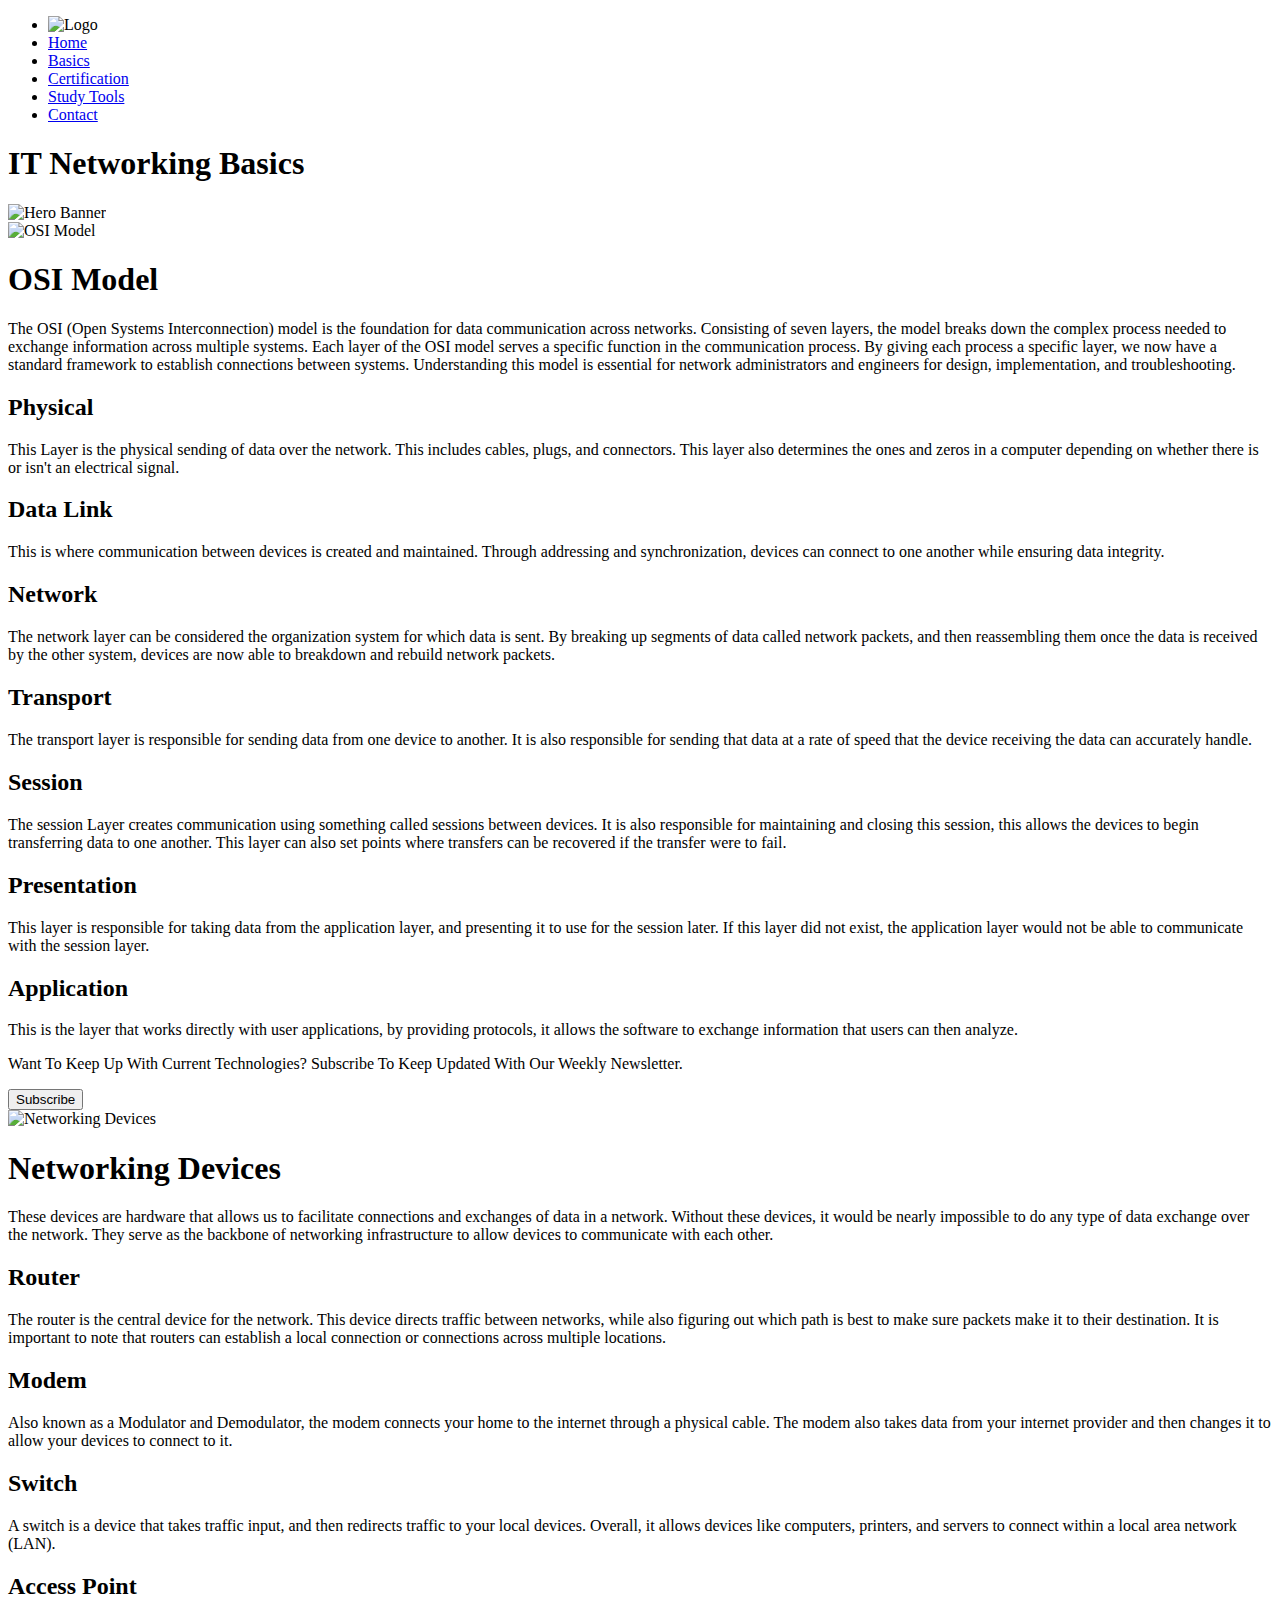
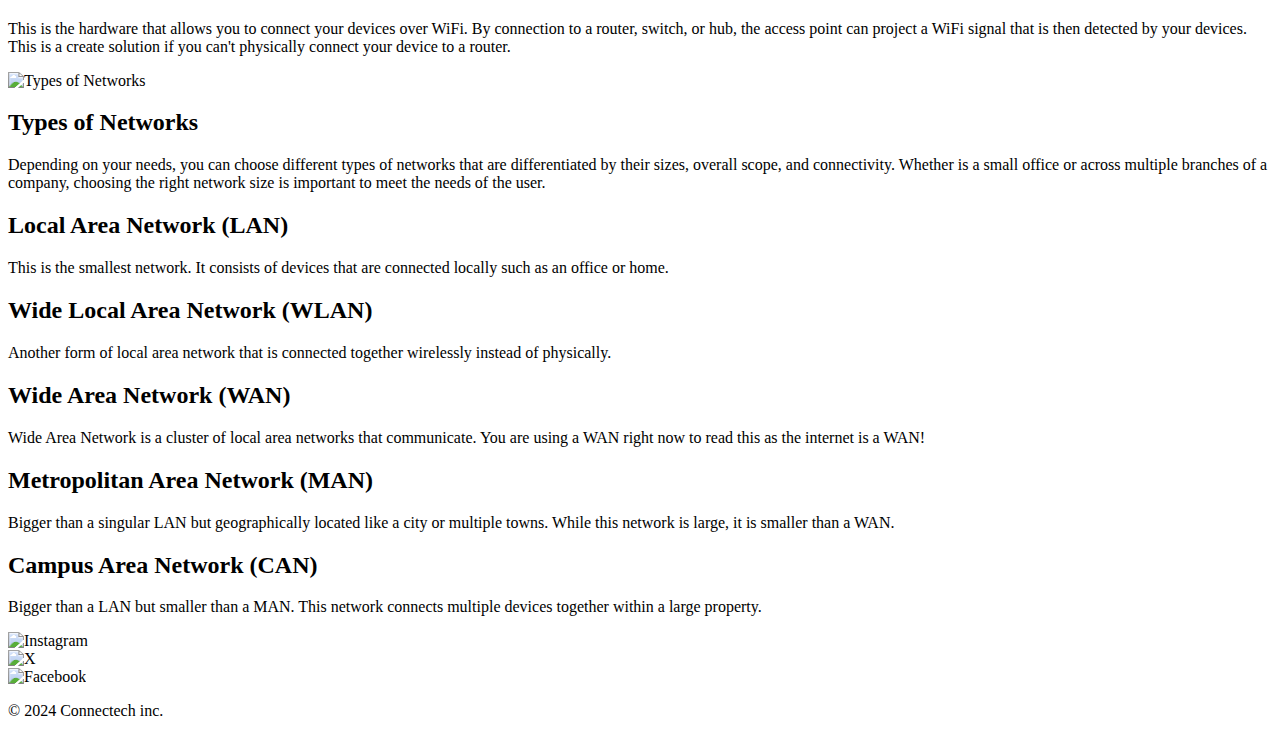
==== Basics.html @ 3c8c21d4 "Add files via upload" ====
<!DOCTYPE html>
<html lang="en">
<head>
    <meta charset="UTF-8">
    <meta name="viewport" content="width=device-width, initial-scale=1.0">
    <!-- More Meta Tags For SEO-->
    <title>IT Basic Curriculum</title>
    <style>
        img {
            width: 200px; 
            height: auto; 
        }
    </style>
</head>
<body>
<nav> 
    <ul>
        <li><img src="images/Logo.png" alt="Logo"></li>
        <li><a href="index.html">Home</a></li>
        <li><a href="Basics.html">Basics</a></li>
        <li><a href="Certification.html">Certification</a></li>
        <li><a href="Study.html">Study Tools</a></li>
        <li><a href="Contact.html">Contact</a></li>
    </ul>
</nav>
<h1>IT Networking Basics</h1>
<img src="images/Basics.jpg" alt="Hero Banner">

<main>
<section>
    <img src="images/OSIModel.jpg" alt="OSI Model">
    <h1>OSI Model</h1>
    <p>The OSI (Open Systems Interconnection) model is the foundation for data communication across networks. 
        Consisting of seven layers, the model breaks down the complex process needed to exchange information across multiple systems. 
        Each layer of the OSI model serves a specific function in the communication process. 
        By giving each process a specific layer, we now have a standard framework to establish connections between systems. 
        Understanding this model is essential for network administrators and engineers for design, implementation, and troubleshooting.</p>
    <section>
        <h2>Physical</h2>
        <p>This Layer is the physical sending of data over the network. 
            This includes cables, plugs, and connectors. 
            This layer also determines the ones and zeros in a computer depending on whether there is or isn't an electrical signal.</p>
        <h2>Data Link</h2>
        <p>This is where communication between devices is created and maintained. 
            Through addressing and synchronization, devices can connect to one another while ensuring data integrity.</p>
        <h2>Network</h2>
        <p>The network layer can be considered the organization system for which data is sent. 
            By breaking up segments of data called network packets, and then reassembling them once the data is received by the other system, 
            devices are now able to breakdown and rebuild network packets.</p>
        <h2>Transport</h2>
        <p>The transport layer is responsible for sending data from one device to another. 
            It is also responsible for sending that data at a rate of speed that the device receiving the data can accurately handle.</p>
        <h2>Session</h2>
        <p>The session Layer creates communication using something called sessions between devices. It is also responsible for maintaining and closing this session, this allows the devices to begin transferring data to one another. This layer can also set points where transfers can be recovered if the transfer were to fail.</p>
        <h2>Presentation</h2>
        <p>This layer is responsible for taking data from the application layer, and presenting it to use for the session later. If this layer did not exist, the application layer would not be able to communicate with the session layer.</p>
        <h2>Application</h2>
        <p>This is the layer that works directly with user applications, by providing protocols, it allows the software to exchange information that users can then analyze.</p>
    </section>
</section>

<section>
    <p>Want To Keep Up With Current Technologies? Subscribe To Keep Updated With Our Weekly Newsletter.</p>
    <a href="Contact.html" target="_blank">
        <button type="button">Subscribe</button>
    </a>
</section>

<section>
    <img src="images/TypeODevices.jpg" alt="Networking Devices">
    <h1>Networking Devices</h1>
    <p>These devices are hardware that allows us to facilitate connections and exchanges of data in a network. 
        Without these devices, it would be nearly impossible to do any type of data exchange over the network.
         They serve as the backbone of networking infrastructure to allow devices to communicate with each other.</p>
    <section>
        <h2>Router</h2>
        <p>The router is the central device for the network. 
            This device directs traffic between networks, 
            while also figuring out which path is best to make sure packets make it to their destination. 
            It is important to note that routers can establish a local connection or connections across multiple locations.</p>
        <h2>Modem</h2>
        <p>Also known as a Modulator and Demodulator, 
            the modem connects your home to the internet through a physical cable. 
            The modem also takes data from your internet provider and then changes it to allow your devices to connect to it.</p>
        <h2>Switch</h2>
        <p>A switch is a device that takes traffic input, 
            and then redirects traffic to your local devices. Overall, it allows devices like computers, 
            printers, and servers to connect within a local area network (LAN).</p>
        <h2>Access Point</h2>
        <p>This is the hardware that allows you to connect your devices over WiFi. 
            By connection to a router, switch, or hub, the access point can project a WiFi signal that is then detected by your devices. 
            This is a create solution if you can't physically connect your device to a router.</p>
    </section>
</section>

<section>
    <img src="images/TypeONetwork.jpg" alt="Types of Networks">
    <h2>Types of Networks</h2>
    <p>Depending on your needs, you can choose different types of networks that are differentiated by their sizes, overall scope, and connectivity.  Whether is a small office or across multiple branches of a company, choosing the right network size is important to meet the needs of the user.</p>
    <section>
        <h2>Local Area Network (LAN)</h2>
        <p>This is the smallest network. It consists of devices that are connected locally such as an office or home.</p>
        <h2>Wide Local Area Network (WLAN)</h2>
        <p>Another form of local area network that is connected together wirelessly instead of physically.</p>
        <h2>Wide Area Network (WAN)</h2>
        <p>Wide Area Network is a cluster of local area networks that communicate. You are using a WAN right now to read this as the internet is a WAN!</p>
        <h2>Metropolitan Area Network (MAN)</h2>
        <p>Bigger than a singular LAN but geographically located like a city or multiple towns. While this network is large, it is smaller than a WAN.</p>
        <h2>Campus Area Network (CAN)</h2>
        <p>Bigger than a LAN but smaller than a MAN. This network connects multiple devices together within a large property.</p>
    </section>
</section>
</main>

<footer>
    <div>
        <img src="images/InstaLogo.jpg" alt="Instagram">
    </div>
    <div>
        <img src="images/XLogo.jpg" alt="X">
    </div>
    <div>
        <img src="images/FacebookLogo.jpg" alt="Facebook">
    </div>
    <p><span>&copy;</span> 2024 Connectech inc.</p>
</footer>
</body>
</html>
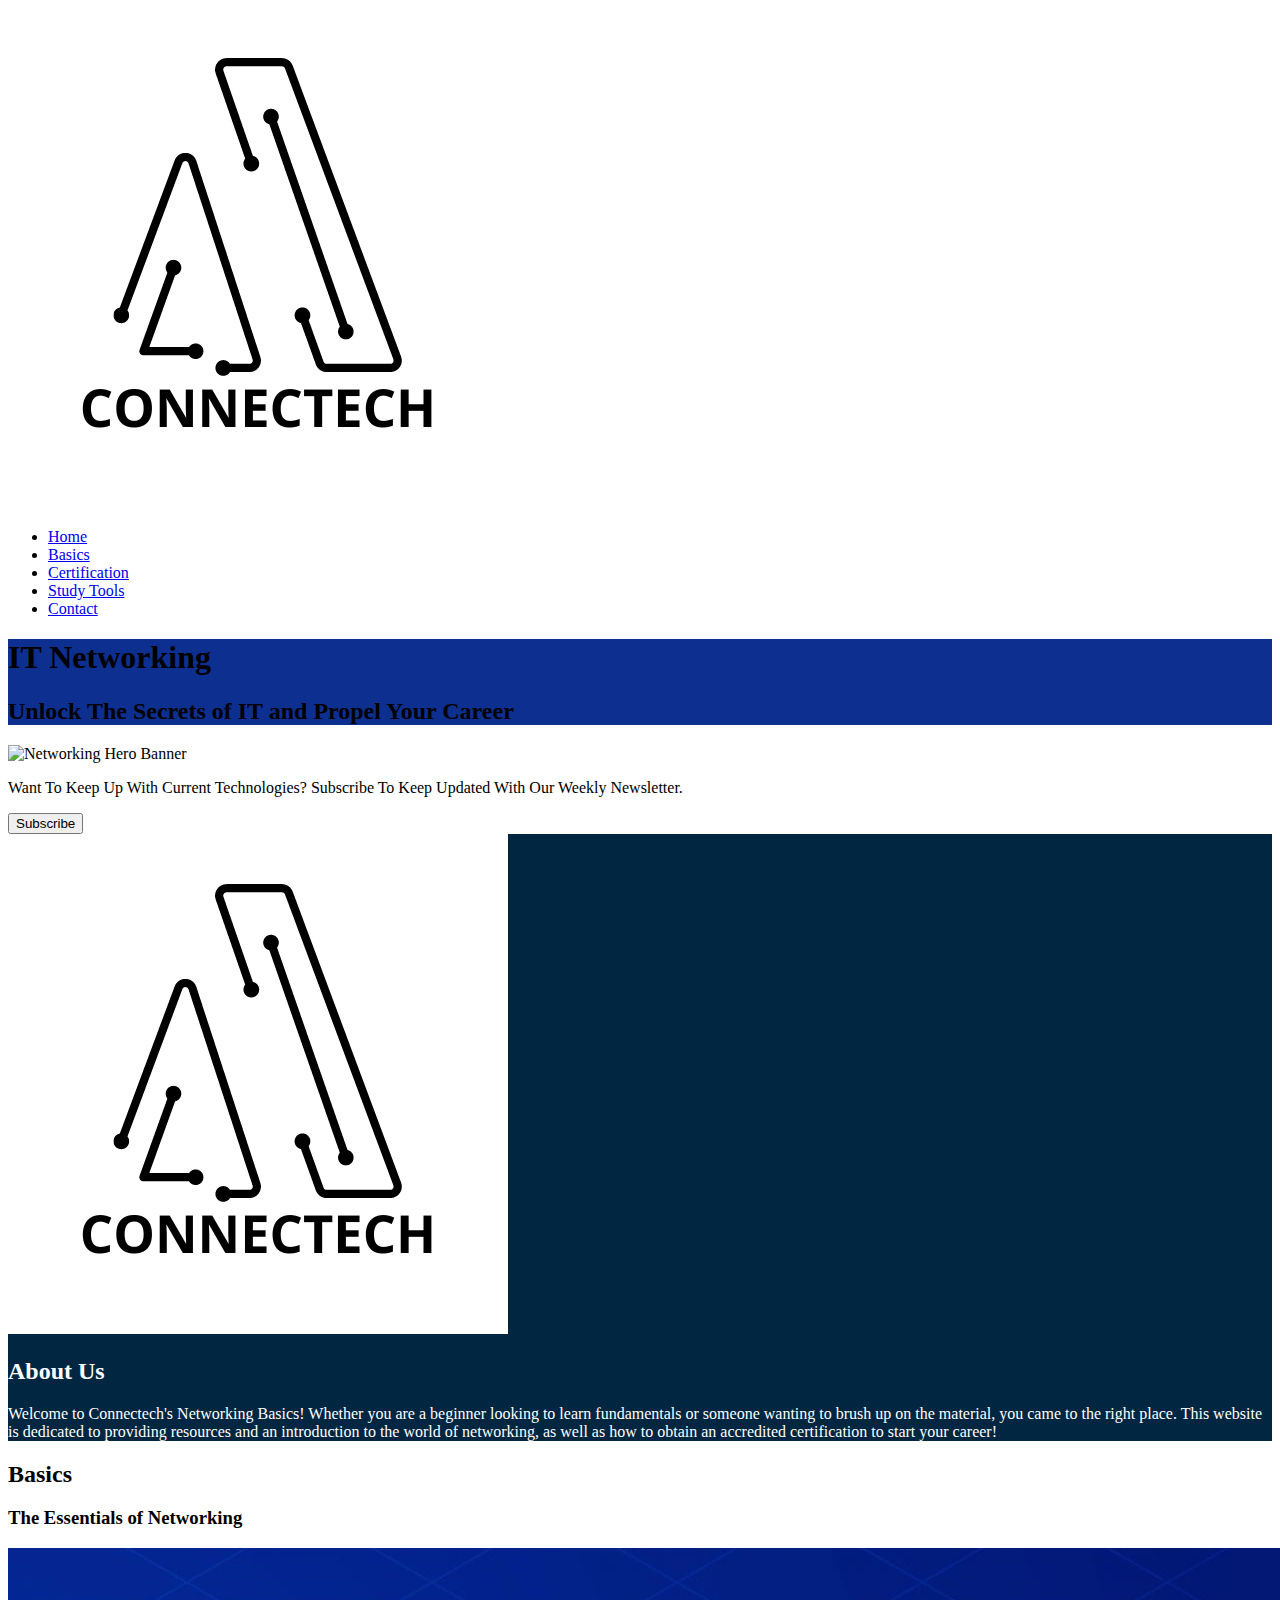
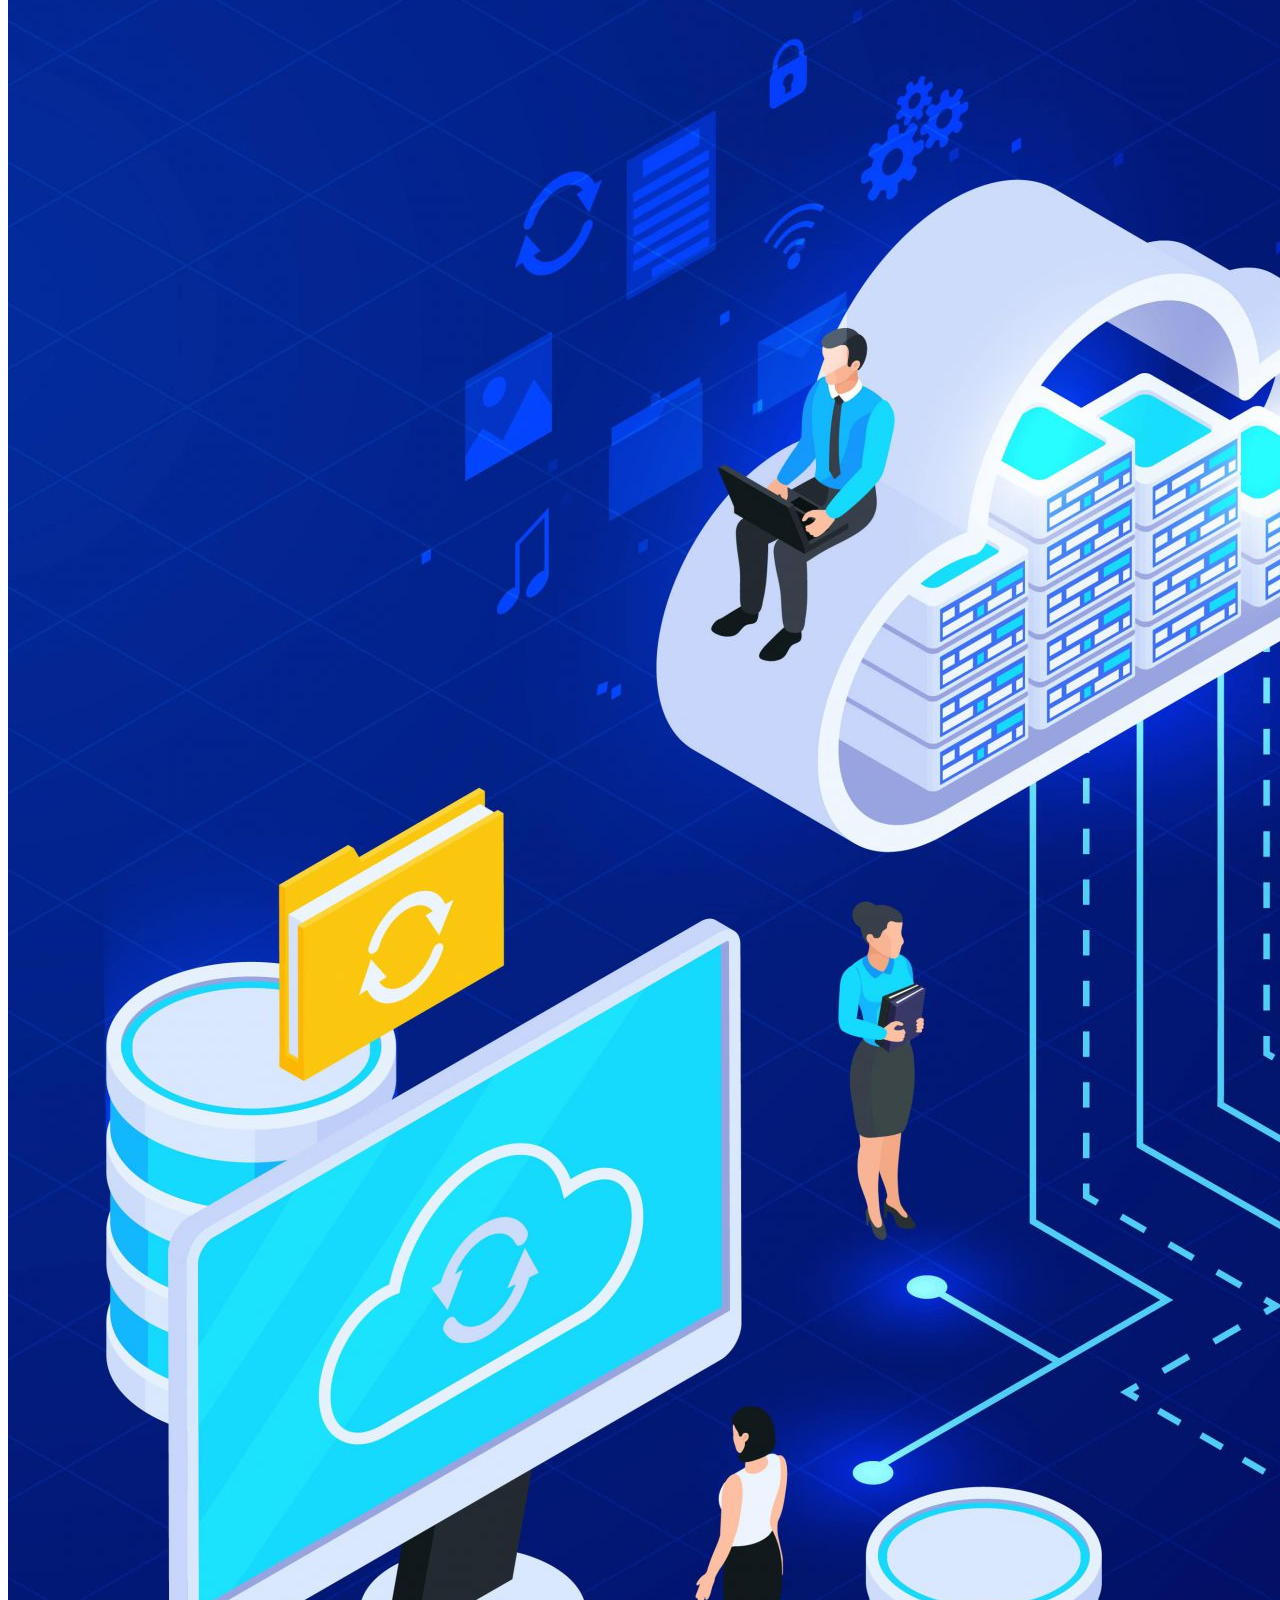
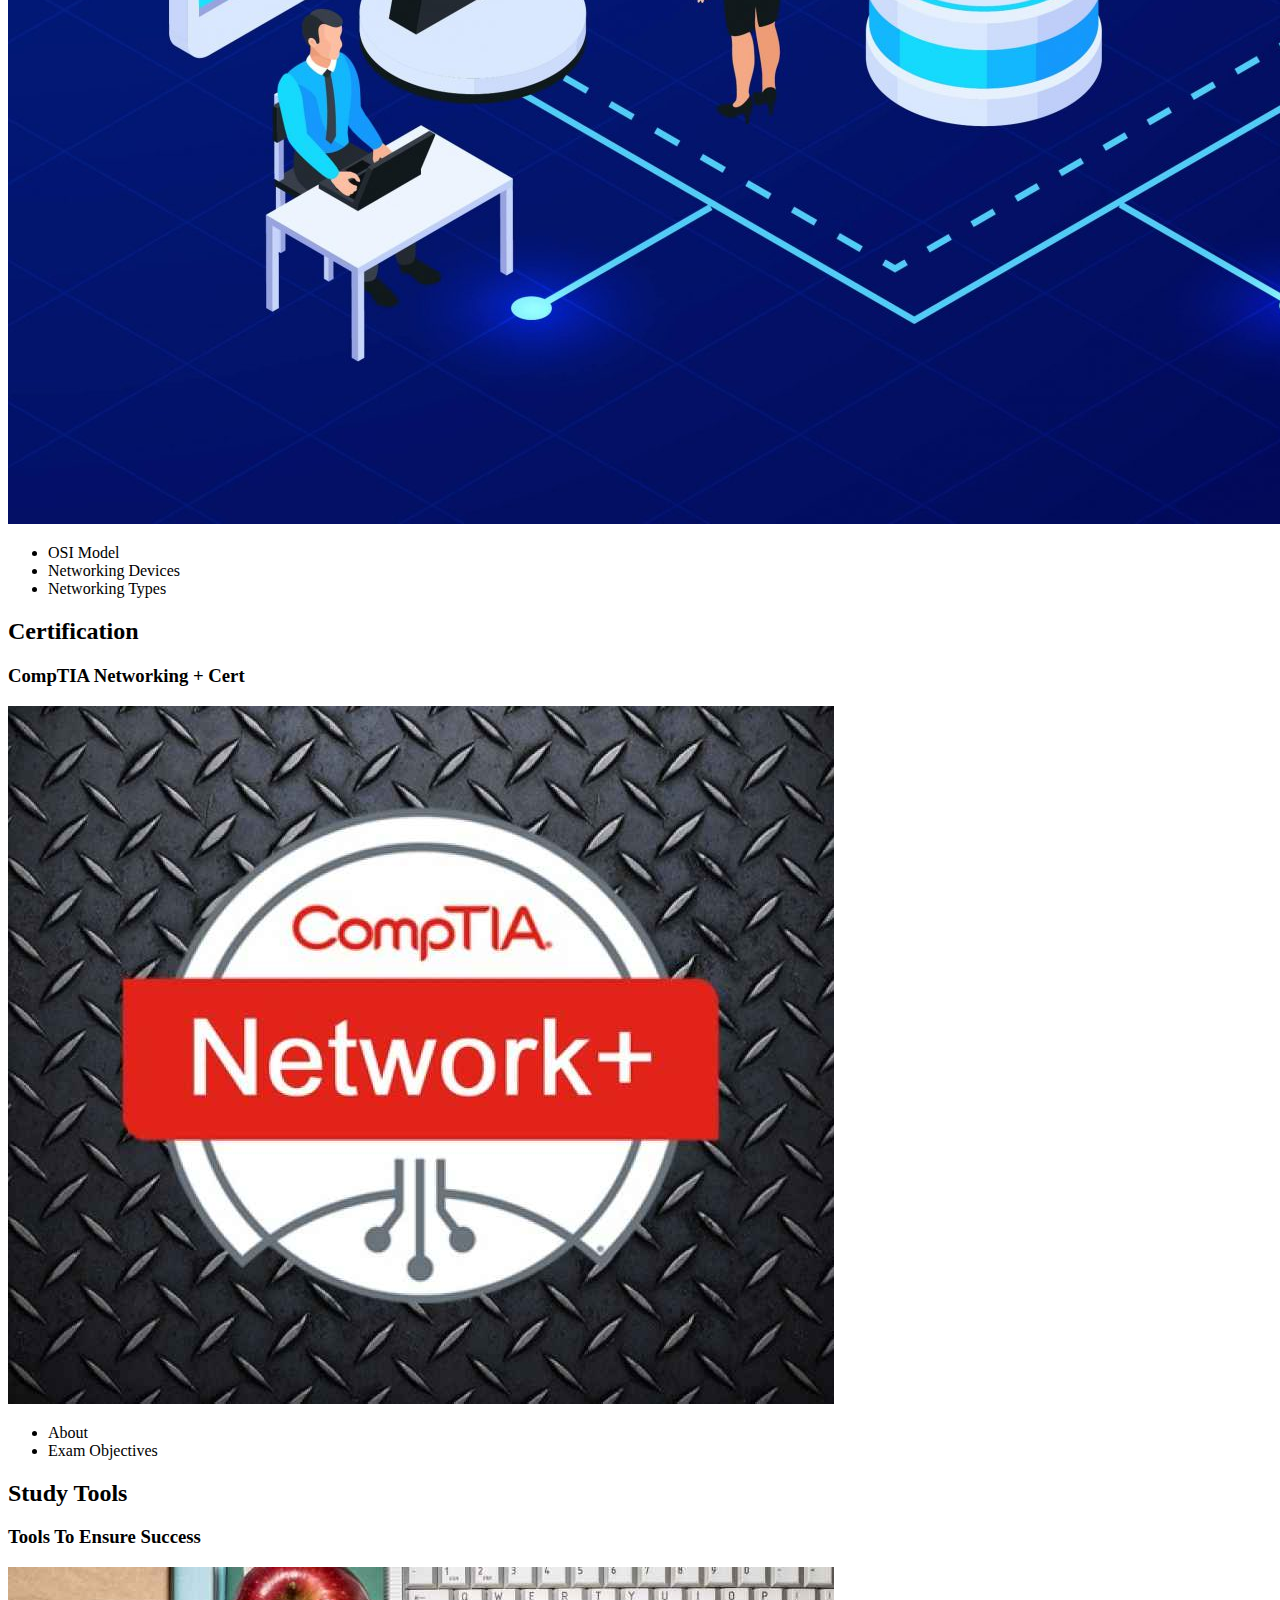
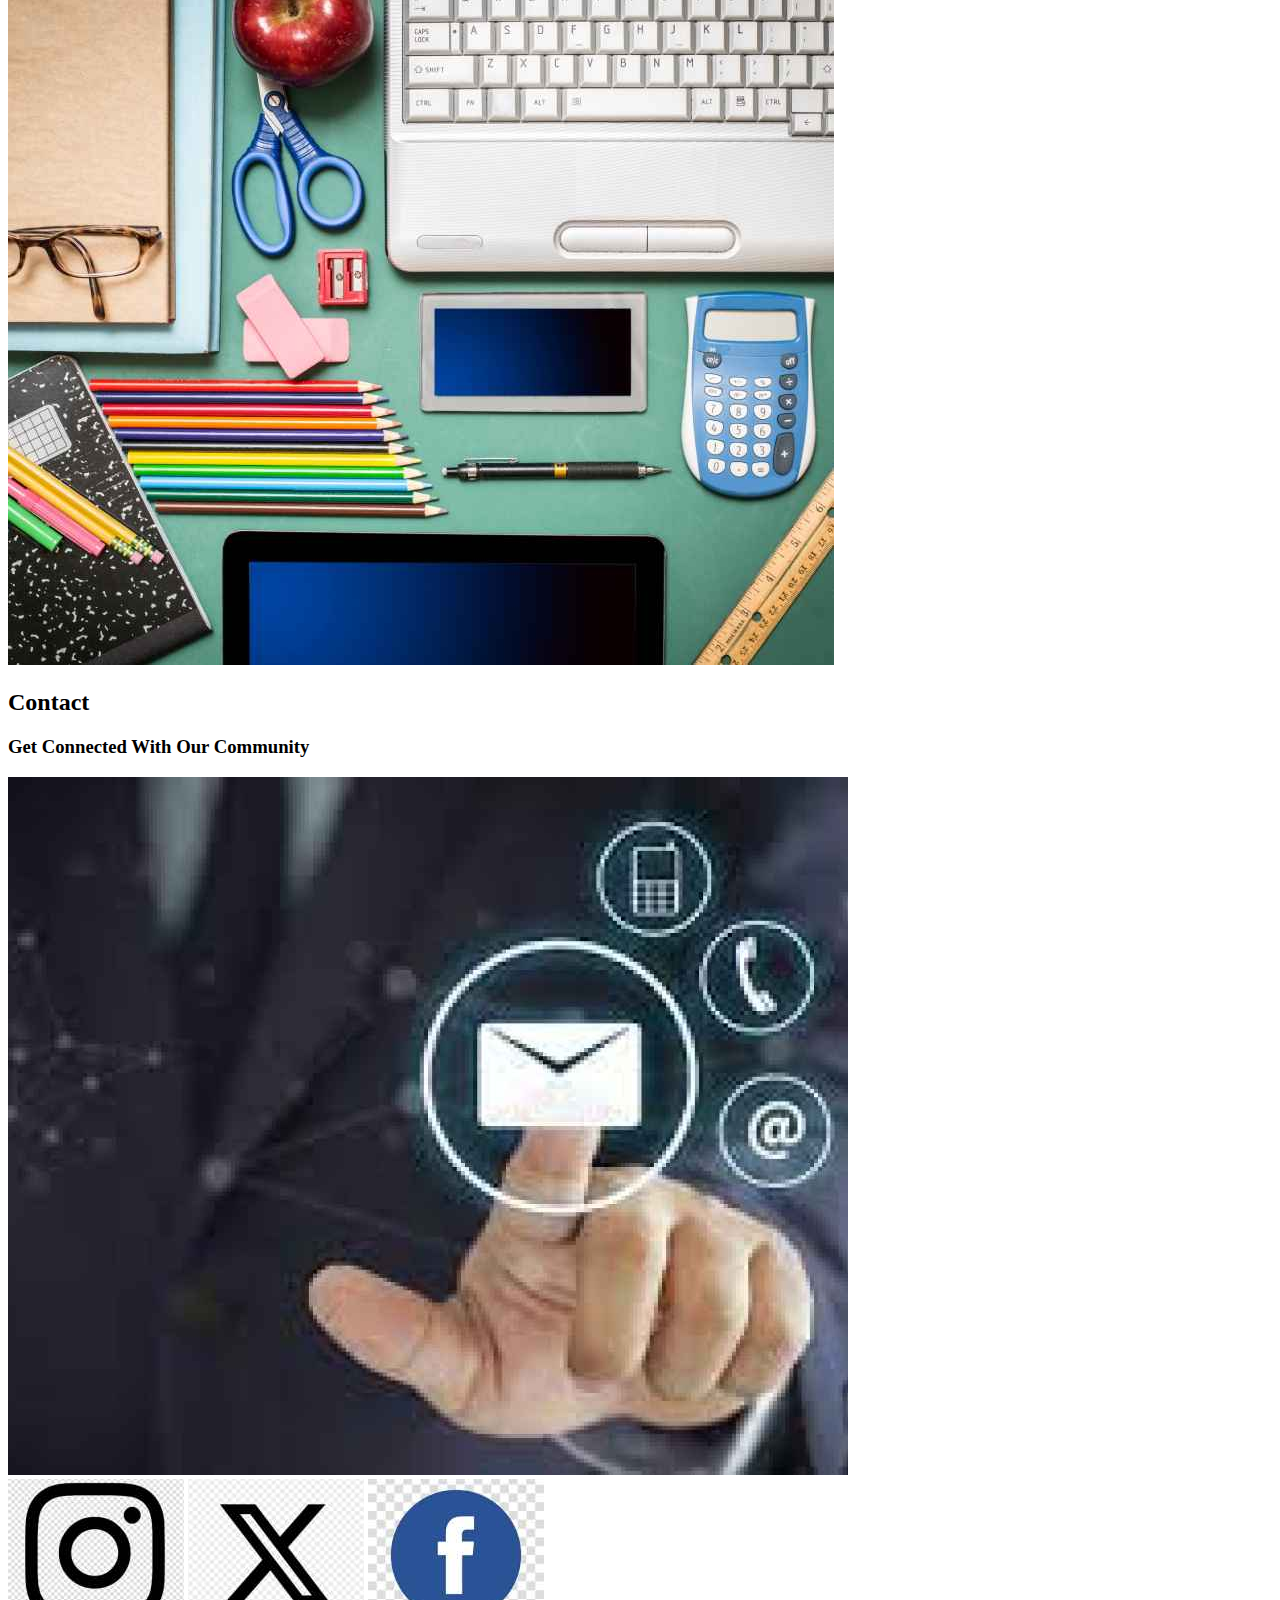
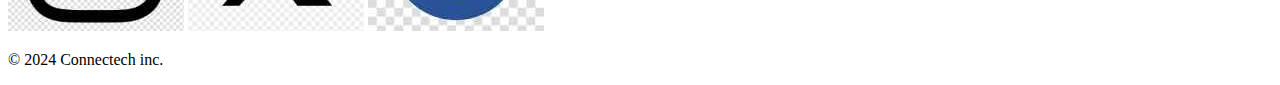
==== commit 432733dd: "Basics.html" ====
--- a/Basics.html
+++ b/Basics.html
@@ -3,126 +3,93 @@
 <head>
     <meta charset="UTF-8">
     <meta name="viewport" content="width=device-width, initial-scale=1.0">
-    <!-- More Meta Tags For SEO-->
-    <title>IT Basic Curriculum</title>
-    <style>
-        img {
-            width: 200px; 
-            height: auto; 
-        }
-    </style>
+    <title>IT Networking Basics</title>
+    <link rel="stylesheet" href="CSS/stylesheet.css">
 </head>
 <body>
-<nav> 
-    <ul>
-        <li><img src="images/Logo.png" alt="Logo"></li>
-        <li><a href="index.html">Home</a></li>
-        <li><a href="Basics.html">Basics</a></li>
-        <li><a href="Certification.html">Certification</a></li>
-        <li><a href="Study.html">Study Tools</a></li>
-        <li><a href="Contact.html">Contact</a></li>
-    </ul>
-</nav>
-<h1>IT Networking Basics</h1>
-<img src="images/Basics.jpg" alt="Hero Banner">
-
-<main>
-<section>
-    <img src="images/OSIModel.jpg" alt="OSI Model">
-    <h1>OSI Model</h1>
-    <p>The OSI (Open Systems Interconnection) model is the foundation for data communication across networks. 
-        Consisting of seven layers, the model breaks down the complex process needed to exchange information across multiple systems. 
-        Each layer of the OSI model serves a specific function in the communication process. 
-        By giving each process a specific layer, we now have a standard framework to establish connections between systems. 
-        Understanding this model is essential for network administrators and engineers for design, implementation, and troubleshooting.</p>
-    <section>
-        <h2>Physical</h2>
-        <p>This Layer is the physical sending of data over the network. 
-            This includes cables, plugs, and connectors. 
-            This layer also determines the ones and zeros in a computer depending on whether there is or isn't an electrical signal.</p>
-        <h2>Data Link</h2>
-        <p>This is where communication between devices is created and maintained. 
-            Through addressing and synchronization, devices can connect to one another while ensuring data integrity.</p>
-        <h2>Network</h2>
-        <p>The network layer can be considered the organization system for which data is sent. 
-            By breaking up segments of data called network packets, and then reassembling them once the data is received by the other system, 
-            devices are now able to breakdown and rebuild network packets.</p>
-        <h2>Transport</h2>
-        <p>The transport layer is responsible for sending data from one device to another. 
-            It is also responsible for sending that data at a rate of speed that the device receiving the data can accurately handle.</p>
-        <h2>Session</h2>
-        <p>The session Layer creates communication using something called sessions between devices. It is also responsible for maintaining and closing this session, this allows the devices to begin transferring data to one another. This layer can also set points where transfers can be recovered if the transfer were to fail.</p>
-        <h2>Presentation</h2>
-        <p>This layer is responsible for taking data from the application layer, and presenting it to use for the session later. If this layer did not exist, the application layer would not be able to communicate with the session layer.</p>
-        <h2>Application</h2>
-        <p>This is the layer that works directly with user applications, by providing protocols, it allows the software to exchange information that users can then analyze.</p>
+    <header>
+        <nav> 
+            <a href="index.html">
+                <img src="images/Logo.png" alt="Connectech Logo">
+            </a>
+            <ul>
+                <li><a href="index.html">Home</a></li>
+                <li><a href="Basics.html">Basics</a></li>
+                <li><a href="Certification.html">Certification</a></li>
+                <li><a href="Study.html">Study Tools</a></li>
+                <li><a href="Contact.html">Contact</a></li>
+            </ul>
+        </nav>
+    </header>
+        
+    <div class="HeroText" style="background-color: #0D2F90;">
+        <h1>IT Networking</h1>
+        <h2>Unlock The Secrets of IT and Propel Your Career</h2>
+    </div>
+    <img src="images/HeroBanner1.jpg" alt="Networking Hero Banner" class="Banner">
+    <section class="Call2Action">
+        <p>Want To Keep Up With Current Technologies? Subscribe To Keep Updated With Our Weekly Newsletter.</p>
+        <a href="Contact.html" target="_blank">
+            <button type="Button">Subscribe</button>
+        </a>
     </section>
-</section>
-
-<section>
-    <p>Want To Keep Up With Current Technologies? Subscribe To Keep Updated With Our Weekly Newsletter.</p>
-    <a href="Contact.html" target="_blank">
-        <button type="button">Subscribe</button>
-    </a>
-</section>
-
-<section>
-    <img src="images/TypeODevices.jpg" alt="Networking Devices">
-    <h1>Networking Devices</h1>
-    <p>These devices are hardware that allows us to facilitate connections and exchanges of data in a network. 
-        Without these devices, it would be nearly impossible to do any type of data exchange over the network.
-         They serve as the backbone of networking infrastructure to allow devices to communicate with each other.</p>
-    <section>
-        <h2>Router</h2>
-        <p>The router is the central device for the network. 
-            This device directs traffic between networks, 
-            while also figuring out which path is best to make sure packets make it to their destination. 
-            It is important to note that routers can establish a local connection or connections across multiple locations.</p>
-        <h2>Modem</h2>
-        <p>Also known as a Modulator and Demodulator, 
-            the modem connects your home to the internet through a physical cable. 
-            The modem also takes data from your internet provider and then changes it to allow your devices to connect to it.</p>
-        <h2>Switch</h2>
-        <p>A switch is a device that takes traffic input, 
-            and then redirects traffic to your local devices. Overall, it allows devices like computers, 
-            printers, and servers to connect within a local area network (LAN).</p>
-        <h2>Access Point</h2>
-        <p>This is the hardware that allows you to connect your devices over WiFi. 
-            By connection to a router, switch, or hub, the access point can project a WiFi signal that is then detected by your devices. 
-            This is a create solution if you can't physically connect your device to a router.</p>
-    </section>
-</section>
-
-<section>
-    <img src="images/TypeONetwork.jpg" alt="Types of Networks">
-    <h2>Types of Networks</h2>
-    <p>Depending on your needs, you can choose different types of networks that are differentiated by their sizes, overall scope, and connectivity.  Whether is a small office or across multiple branches of a company, choosing the right network size is important to meet the needs of the user.</p>
-    <section>
-        <h2>Local Area Network (LAN)</h2>
-        <p>This is the smallest network. It consists of devices that are connected locally such as an office or home.</p>
-        <h2>Wide Local Area Network (WLAN)</h2>
-        <p>Another form of local area network that is connected together wirelessly instead of physically.</p>
-        <h2>Wide Area Network (WAN)</h2>
-        <p>Wide Area Network is a cluster of local area networks that communicate. You are using a WAN right now to read this as the internet is a WAN!</p>
-        <h2>Metropolitan Area Network (MAN)</h2>
-        <p>Bigger than a singular LAN but geographically located like a city or multiple towns. While this network is large, it is smaller than a WAN.</p>
-        <h2>Campus Area Network (CAN)</h2>
-        <p>Bigger than a LAN but smaller than a MAN. This network connects multiple devices together within a large property.</p>
-    </section>
-</section>
-</main>
-
-<footer>
-    <div>
-        <img src="images/InstaLogo.jpg" alt="Instagram">
-    </div>
-    <div>
-        <img src="images/XLogo.jpg" alt="X">
-    </div>
-    <div>
-        <img src="images/FacebookLogo.jpg" alt="Facebook">
-    </div>
-    <p><span>&copy;</span> 2024 Connectech inc.</p>
-</footer>
+    <main>
+        <section class="DK" style="background-color: #012641; color: white;">
+            <div class="DKTITLE">
+                <img src="images/Logo.png" alt="Connectech Logo">
+            <div>
+                <h2>About Us</h2>
+                <p>Welcome to Connectech's Networking Basics! Whether you are a beginner looking to learn fundamentals or someone wanting to brush up on the material, you came to the right place. This website is dedicated to providing resources and an introduction to the world of networking, as well as how to obtain an accredited certification to start your career!</p>
+            </div>
+        </div>
+        </section>
+        <div class="gallery">
+            <section>
+                <h2>Basics</h2>
+                <div>
+                    <h3>The Essentials of Networking</h3>
+                    <img src="images/Basics.jpg" alt="Networking Basics Image">
+                    <ul>
+                        <li>OSI Model</li>
+                        <li>Networking Devices</li>
+                        <li>Networking Types</li>
+                    </ul>
+                </div>
+            </section>
+            <section>
+                <h2>Certification</h2>
+                <div>
+                    <h3>CompTIA Networking + Cert</h3>
+                    <img src="images/NET+BLK.jpg" alt="CompTIA Networking+ Certification">
+                    <ul>
+                        <li>About</li>
+                        <li>Exam Objectives</li>  
+                    </ul>
+                </div>
+            </section>
+            <section>
+                <h2>Study Tools</h2>
+                <div>
+                    <h3>Tools To Ensure Success</h3>
+                    <img src="images/StudyTools1.jpg" alt="Study Tools Image">
+                </div>
+            </section>
+            <section>
+                <h2>Contact</h2>
+                <div>
+                    <h3>Get Connected With Our Community</h3>
+                    <img src="images/Contact1.jpg" alt="Contact Image">  
+                </div>
+            </section>
+        </div>
+    </main>
+    <footer>
+        <div class="footerLogo">
+            <img src="images/InstaLogo.jpg" alt="Instagram Logo">
+            <img src="images/XLogo.jpg" alt="X Logo">
+            <img src="images/FacebookLogo.jpg" alt="Facebook Logo">
+        </div>
+        <p class="footerTxt"><span>&copy;</span> 2024 Connectech inc.</p>
+    </footer>
 </body>
 </html>
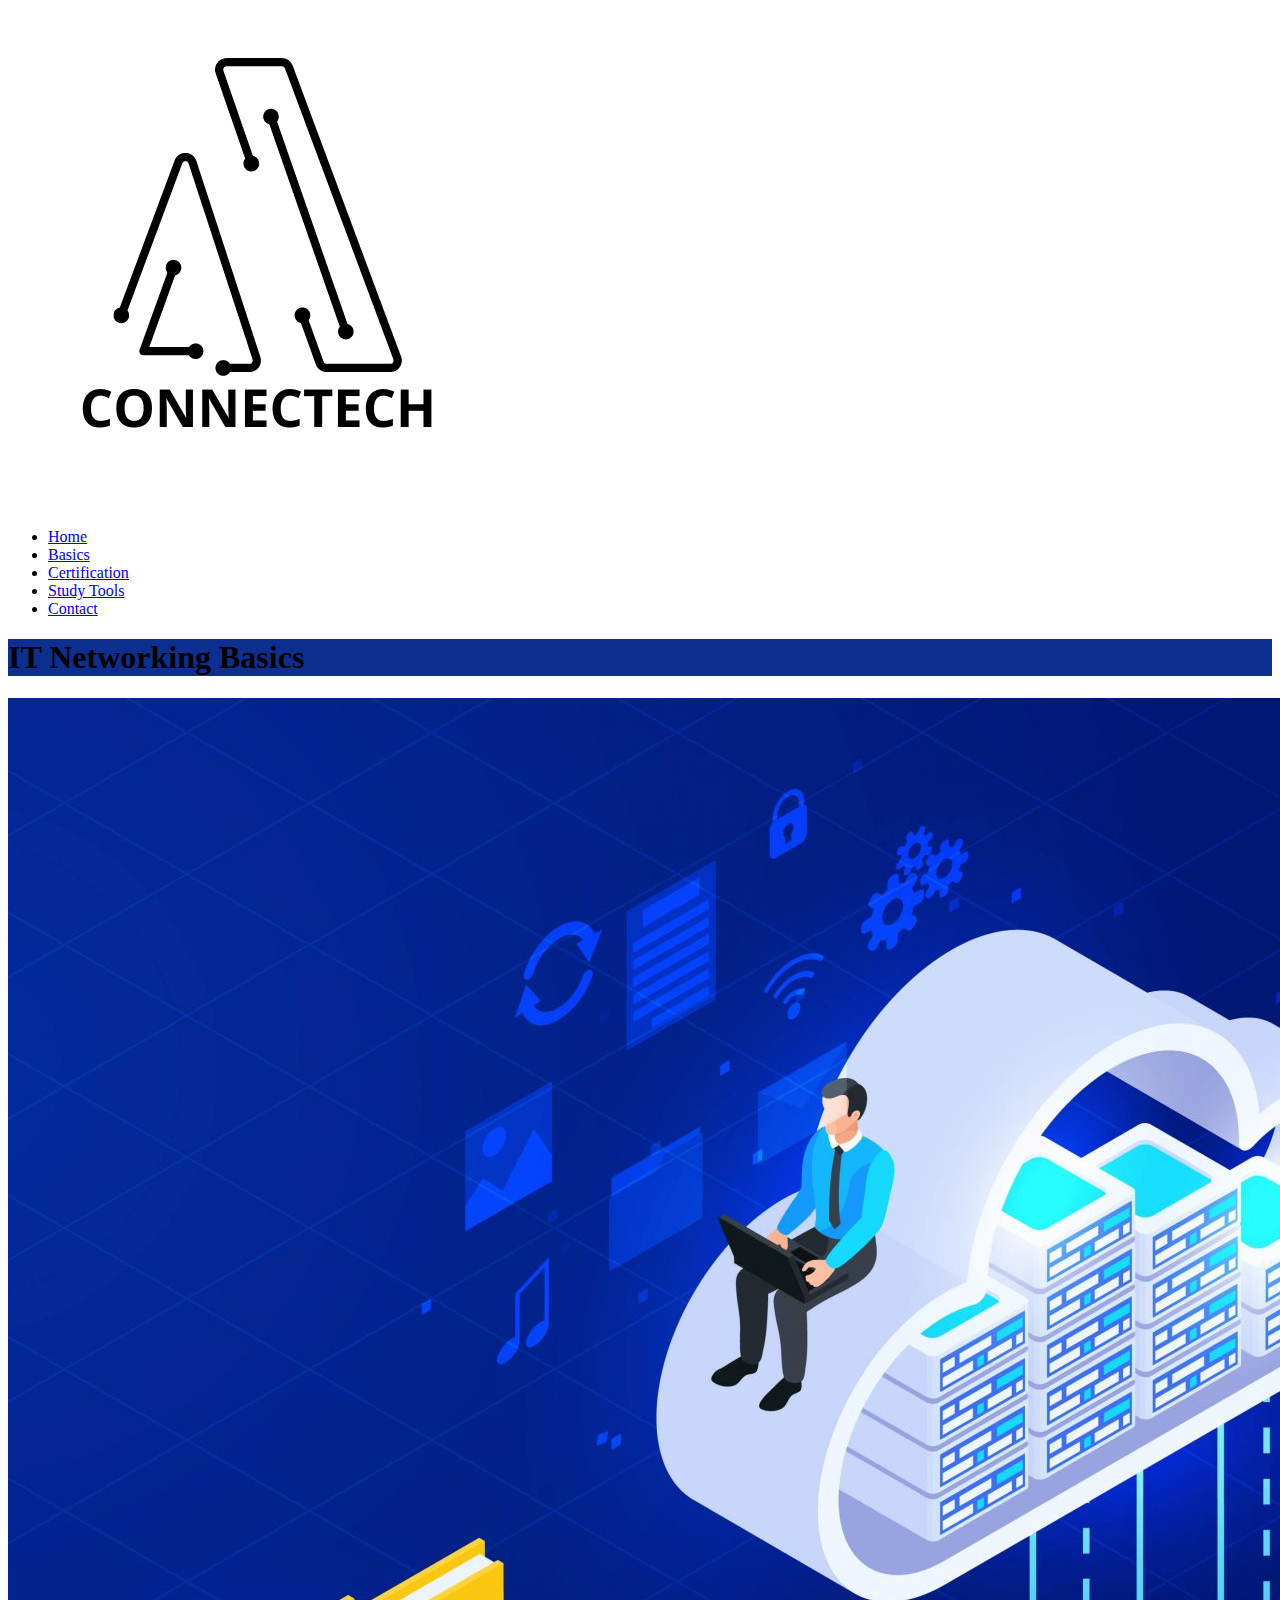
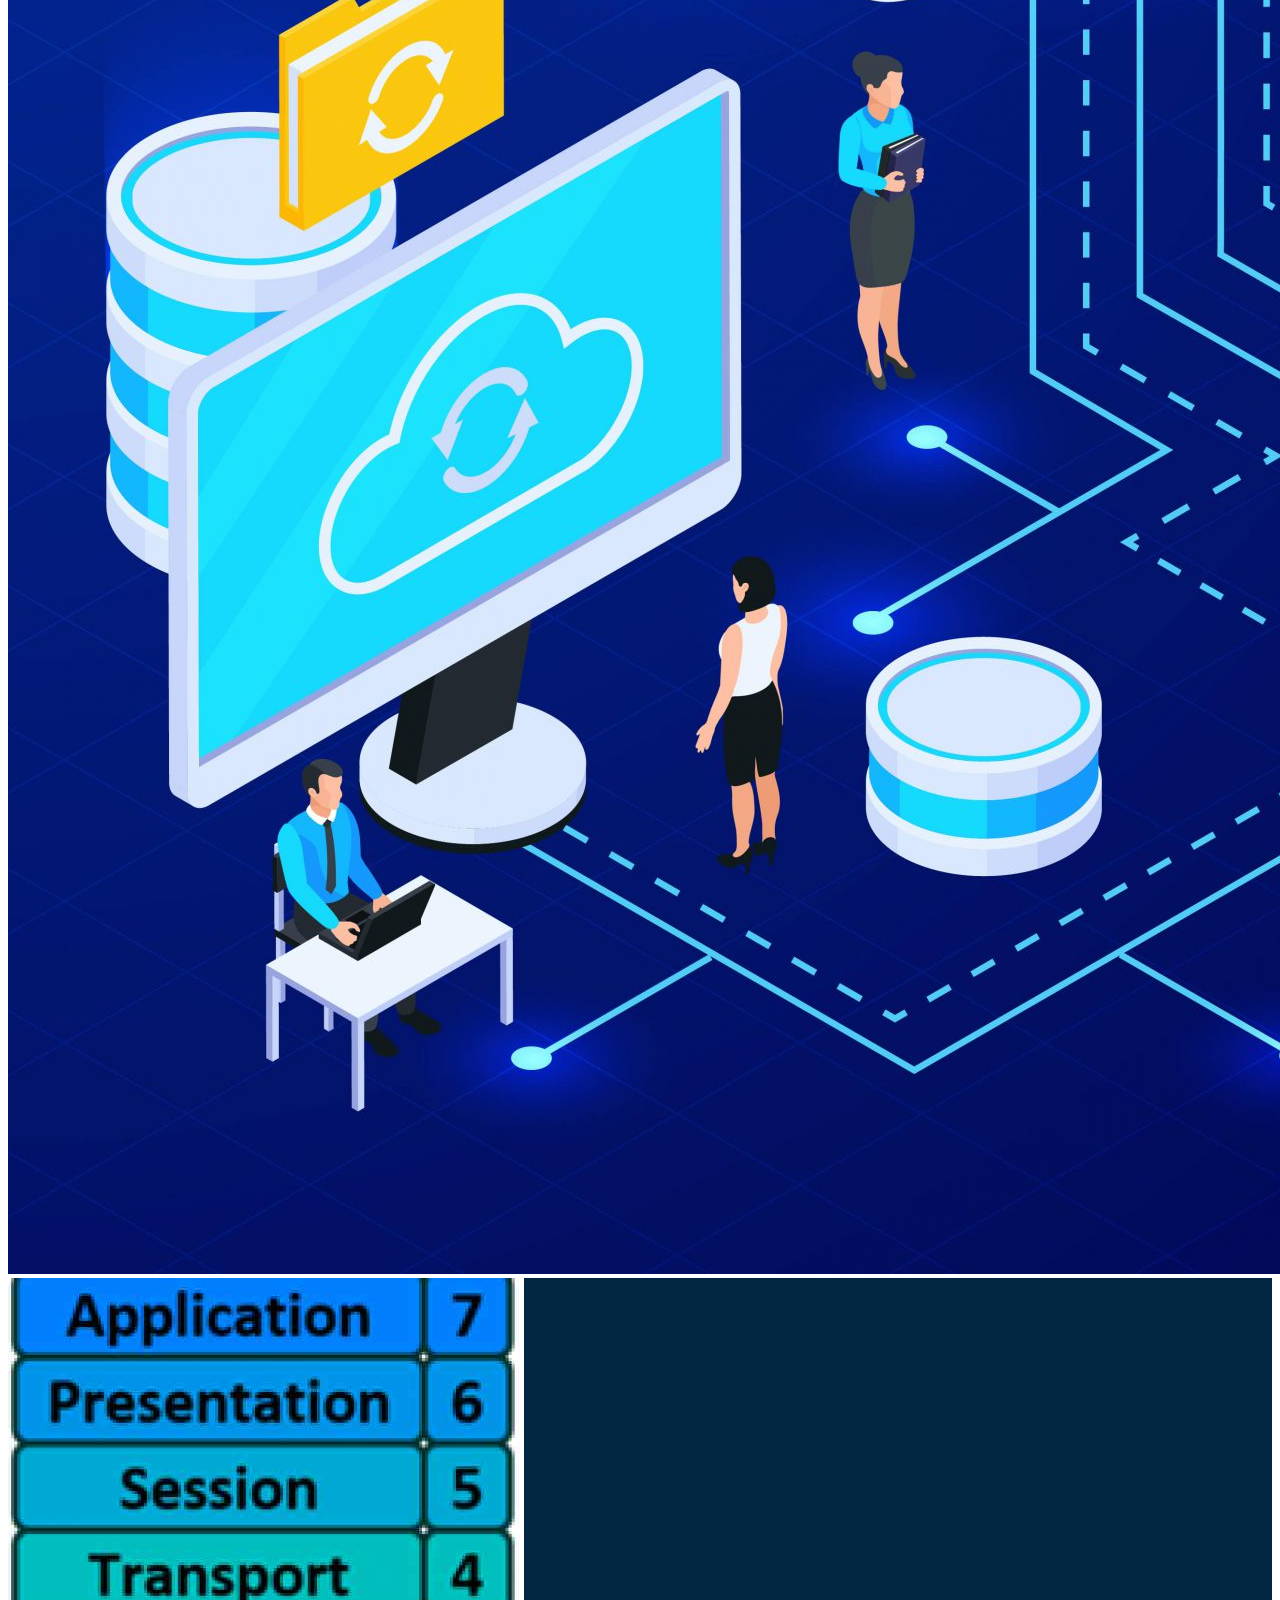
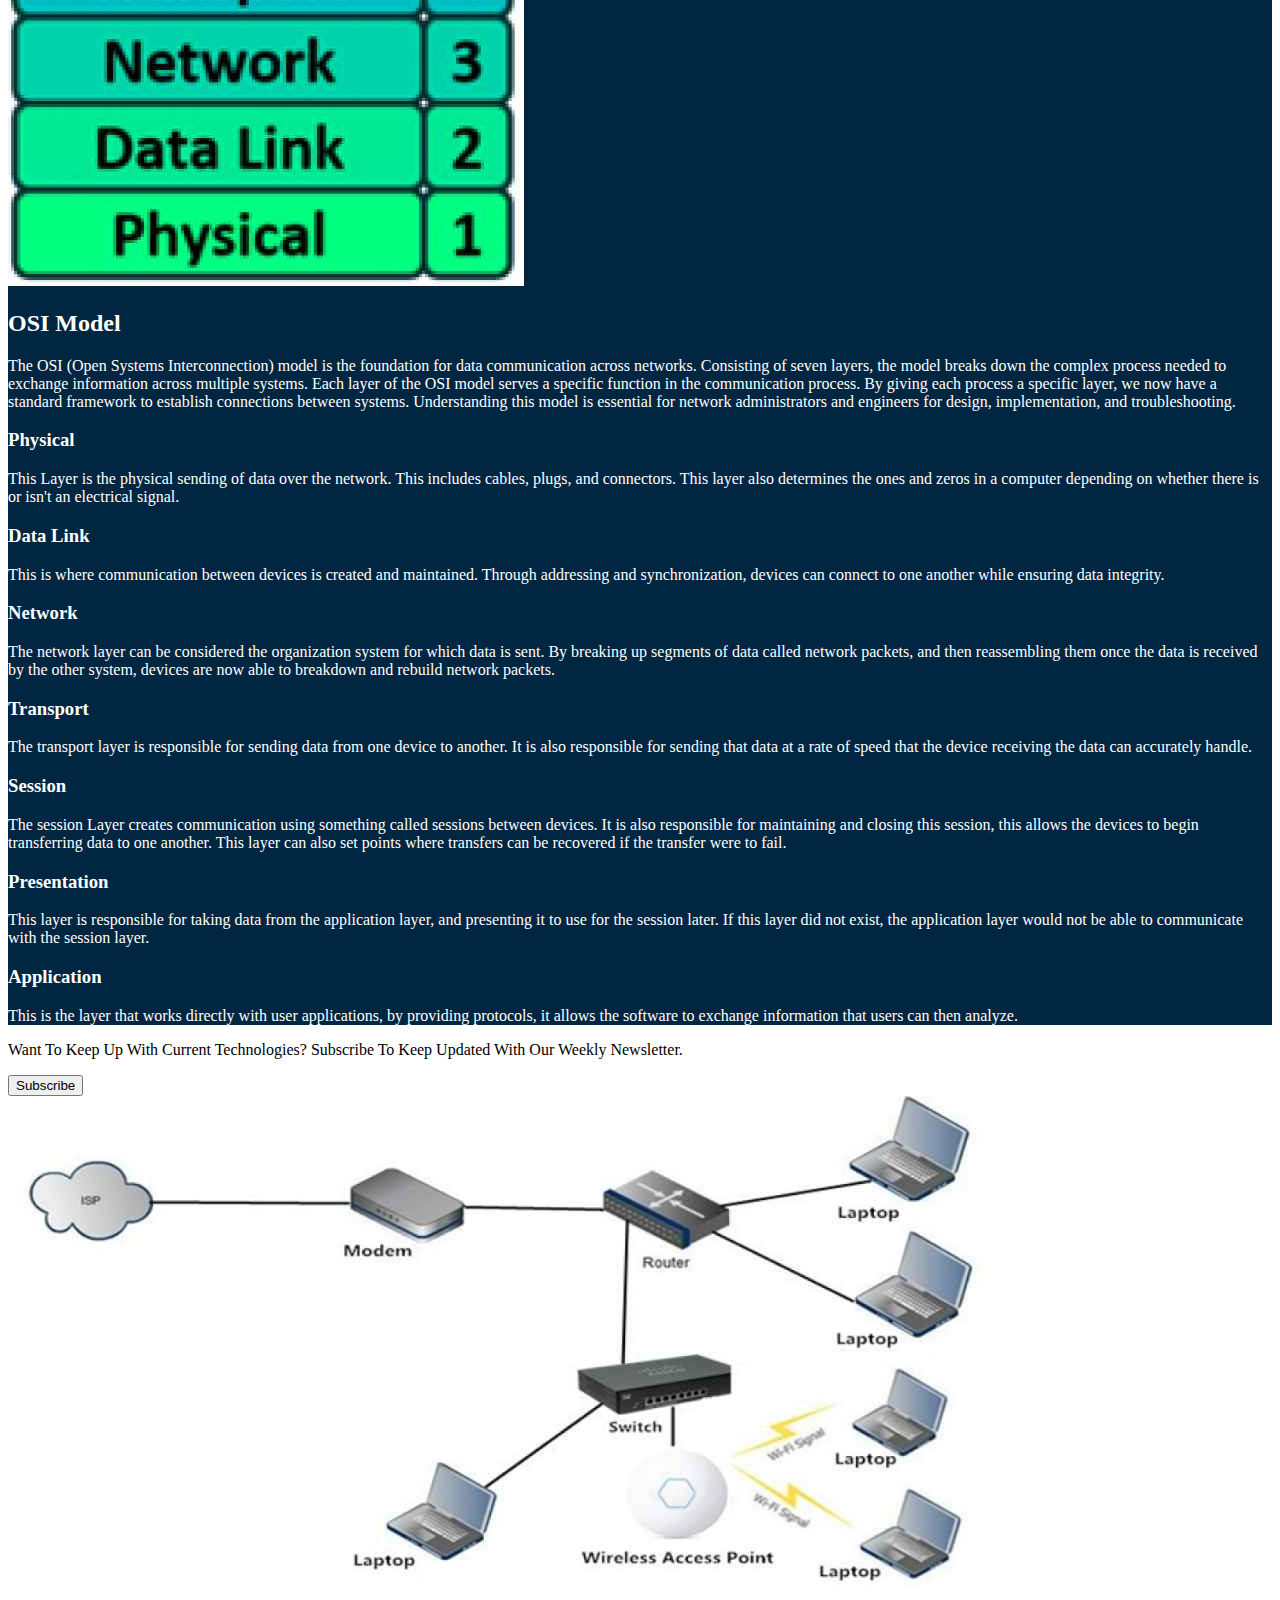
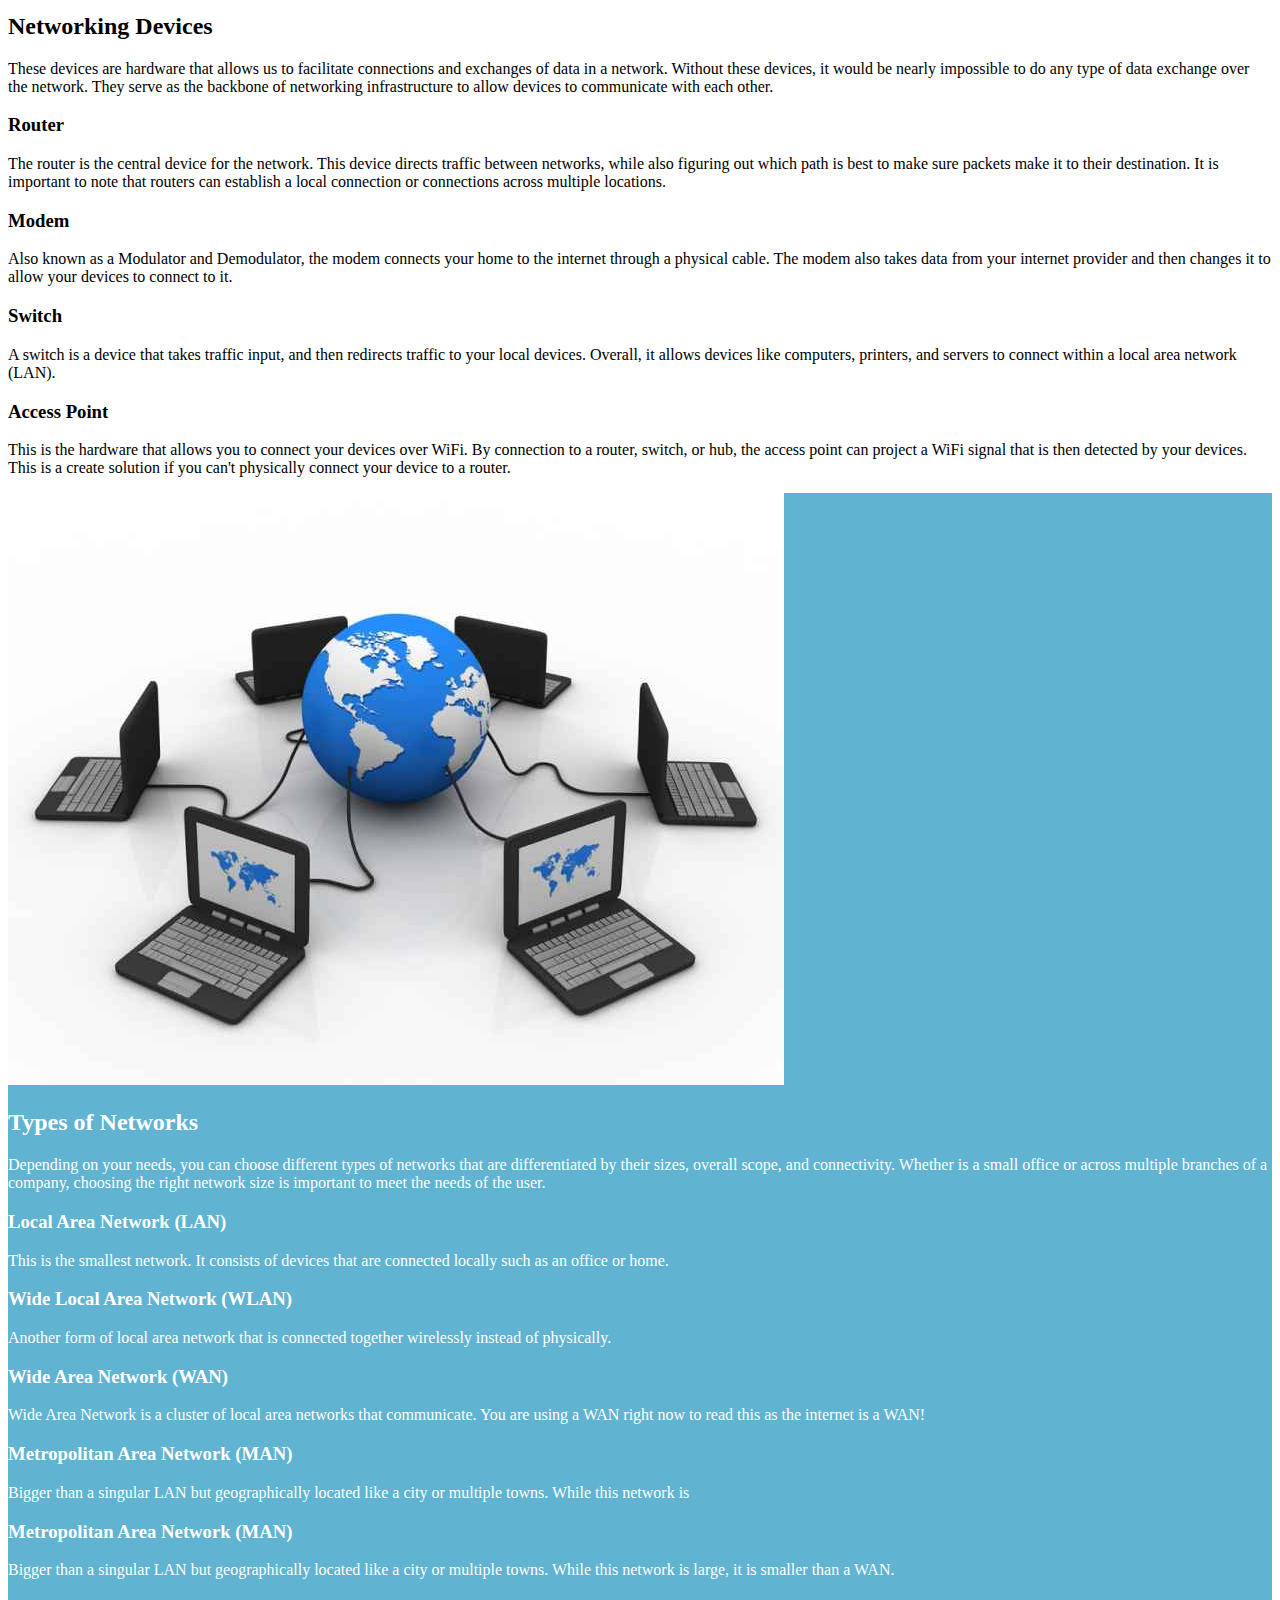
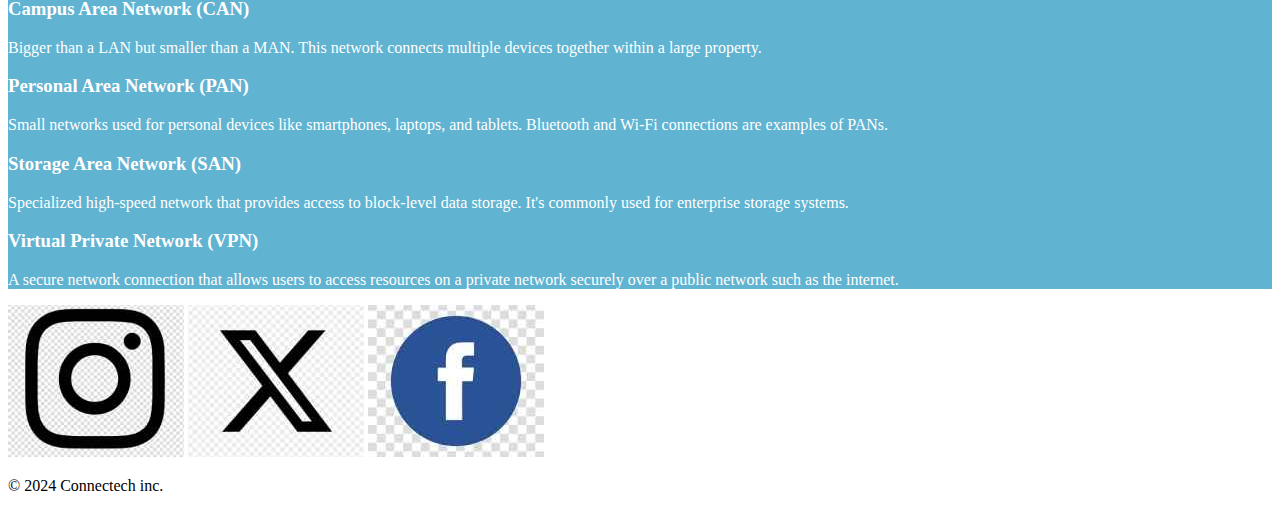
==== commit c44f427f: "Basics.html" ====
--- a/Basics.html
+++ b/Basics.html
@@ -3,93 +3,144 @@
 <head>
     <meta charset="UTF-8">
     <meta name="viewport" content="width=device-width, initial-scale=1.0">
-    <title>IT Networking Basics</title>
+    <!-- More Meta Tags For SEO-->
+    <title>IT Basic Curriculum</title>
     <link rel="stylesheet" href="CSS/stylesheet.css">
 </head>
 <body>
-    <header>
-        <nav> 
+    <nav> 
+        <header>
             <a href="index.html">
-                <img src="images/Logo.png" alt="Connectech Logo">
+                <img src="images/Logo.png" alt="Connectech Logo" >
             </a>
-            <ul>
-                <li><a href="index.html">Home</a></li>
-                <li><a href="Basics.html">Basics</a></li>
-                <li><a href="Certification.html">Certification</a></li>
-                <li><a href="Study.html">Study Tools</a></li>
-                <li><a href="Contact.html">Contact</a></li>
-            </ul>
-        </nav>
+        </header>
+        <ul>
+            <li><a href="index.html">Home</a></li>
+            <li><a href="Basics.html">Basics</a></li>
+            <li><a href="Certification.html">Certification</a></li>
+            <li><a href="Study.html">Study Tools</a></li>
+            <li><a href="Contact.html">Contact</a></li>
+        </ul>
+    </nav>
+    <header class="HeroText" style="background-color: #0D2F90;">
+        <h1>IT Networking Basics</h1>
     </header>
-        
-    <div class="HeroText" style="background-color: #0D2F90;">
-        <h1>IT Networking</h1>
-        <h2>Unlock The Secrets of IT and Propel Your Career</h2>
-    </div>
-    <img src="images/HeroBanner1.jpg" alt="Networking Hero Banner" class="Banner">
-    <section class="Call2Action">
-        <p>Want To Keep Up With Current Technologies? Subscribe To Keep Updated With Our Weekly Newsletter.</p>
-        <a href="Contact.html" target="_blank">
-            <button type="Button">Subscribe</button>
-        </a>
-    </section>
+    <img src="images/Basics.jpg" alt="Hero Banner" class="Banner">
+
     <main>
         <section class="DK" style="background-color: #012641; color: white;">
+        <div class="DKTITLE">
+            <img src="images/OSIModel.jpg" alt="OSI Model">
+        <div>
+            <h2>OSI Model</h2>
+            <p>The OSI (Open Systems Interconnection) model is the foundation for data communication across networks. 
+                Consisting of seven layers, the model breaks down the complex process needed to exchange information across multiple systems. 
+                Each layer of the OSI model serves a specific function in the communication process. 
+                By giving each process a specific layer, we now have a standard framework to establish connections between systems. 
+                Understanding this model is essential for network administrators and engineers for design, implementation, and troubleshooting.</p>
+        </div>
+        </div>
+            <section class="DKWRIT" >
+                <h3>Physical</h3>
+                <p>This Layer is the physical sending of data over the network. 
+                    This includes cables, plugs, and connectors. 
+                    This layer also determines the ones and zeros in a computer depending on whether there is or isn't an electrical signal.</p>
+                <h3>Data Link</h3>
+                <p>This is where communication between devices is created and maintained. 
+                    Through addressing and synchronization, devices can connect to one another while ensuring data integrity.</p>
+                <h3>Network</h3>
+                <p>The network layer can be considered the organization system for which data is sent. 
+                    By breaking up segments of data called network packets, and then reassembling them once the data is received by the other system, 
+                    devices are now able to breakdown and rebuild network packets.</p>
+                <h3>Transport</h3>
+                <p>The transport layer is responsible for sending data from one device to another. 
+                    It is also responsible for sending that data at a rate of speed that the device receiving the data can accurately handle.</p>
+                <h3>Session</h3>
+                <p>The session Layer creates communication using something called sessions between devices. It is also responsible for maintaining and closing this session, this allows the devices to begin transferring data to one another. This layer can also set points where transfers can be recovered if the transfer were to fail.</p>
+                <h3>Presentation</h3>
+                <p>This layer is responsible for taking data from the application layer, and presenting it to use for the session later. If this layer did not exist, the application layer would not be able to communicate with the session layer.</p>
+                <h3>Application</h3>
+                <p>This is the layer that works directly with user applications, by providing protocols, it allows the software to exchange information that users can then analyze.</p>
+            </section>
+        </section>
+
+        <section class="Call2Action">
+            <p>Want To Keep Up With Current Technologies? Subscribe To Keep Updated With Our Weekly Newsletter.</p>
+            <a href="Contact.html" target="_blank">
+                <button type="Button">Subscribe</button>
+            </a>
+        </section>
+
+        <section class="DK" >
+        <div class="DKTITLE">
+            <img src="images/TypeODevices.jpg" alt="Networking Devices">
+            <div>
+            <h2>Networking Devices</h2>
+            <p>These devices are hardware that allows us to facilitate connections and exchanges of data in a network. 
+                Without these devices, it would be nearly impossible to do any type of data exchange over the network.
+                They serve as the backbone of networking infrastructure to allow devices to communicate with each other.</p>
+            </div>
+            </div>
+            <section class="DKWRIT">
+                <h3>Router</h3>
+                <p>The router is the central device for the network. 
+                    This device directs traffic between networks, 
+                    while also figuring out which path is best to make sure packets make it to their destination. 
+                    It is important to note that routers can establish a local connection or connections across multiple locations.</p>
+                <h3>Modem</h3>
+                <p>Also known as a Modulator and Demodulator, 
+                    the modem connects your home to the internet through a physical cable. 
+                    The modem also takes data from your internet provider and then changes it to allow your devices to connect to it.</p>
+                <h3>Switch</h3>
+                <p>A switch is a device that takes traffic input, 
+                    and then redirects traffic to your local devices. Overall, it allows devices like computers, 
+                    printers, and servers to connect within a local area network (LAN).</p>
+                <h3>Access Point</h3>
+                <p>This is the hardware that allows you to connect your devices over WiFi. 
+                    By connection to a router, switch, or hub, the access point can project a WiFi signal that is then detected by your devices. 
+                    This is a create solution if you can't physically connect your device to a router.</p>
+            </section>
+        </section>
+
+        <section class="DK" style="background-color: #60B3D1; color: white;">
             <div class="DKTITLE">
-                <img src="images/Logo.png" alt="Connectech Logo">
+            <img src="images/TypeONetwork.jpg" alt="Types of Networks">
             <div>
-                <h2>About Us</h2>
-                <p>Welcome to Connectech's Networking Basics! Whether you are a beginner looking to learn fundamentals or someone wanting to brush up on the material, you came to the right place. This website is dedicated to providing resources and an introduction to the world of networking, as well as how to obtain an accredited certification to start your career!</p>
+            <h2>Types of Networks</h2>
+            <p>Depending on your needs, you can choose different types of networks that are differentiated by their sizes, overall scope, and connectivity. Whether is a small office or across multiple branches of a company, choosing the right network size is important to meet the needs of the user.</p>
             </div>
-        </div>
-        </section>
-        <div class="gallery">
-            <section>
-                <h2>Basics</h2>
-                <div>
-                    <h3>The Essentials of Networking</h3>
-                    <img src="images/Basics.jpg" alt="Networking Basics Image">
-                    <ul>
-                        <li>OSI Model</li>
-                        <li>Networking Devices</li>
-                        <li>Networking Types</li>
-                    </ul>
-                </div>
+            </div>
+            <section class="DKWRIT">
+                <h3>Local Area Network (LAN)</h3>
+                <p>This is the smallest network. It consists of devices that are connected locally such as an office or home.</p>
+                <h3>Wide Local Area Network (WLAN)</h3>
+                <p>Another form of local area network that is connected together wirelessly instead of physically.</p>
+                <h3>Wide Area Network (WAN)</h3>
+                <p>Wide Area Network is a cluster of local area networks that communicate. You are using a WAN right now to read this as the internet is a WAN!</p>
+                <h3>Metropolitan Area Network (MAN)</h3>
+                <p>Bigger than a singular LAN but geographically located like a city or multiple towns. While this network is
+                    <h3>Metropolitan Area Network (MAN)</h3>
+                    <p>Bigger than a singular LAN but geographically located like a city or multiple towns. While this network is large, it is smaller than a WAN.</p>
+                    <h3>Campus Area Network (CAN)</h3>
+                    <p>Bigger than a LAN but smaller than a MAN. This network connects multiple devices together within a large property.</p>
+                    <h3>Personal Area Network (PAN)</h3>
+                    <p>Small networks used for personal devices like smartphones, laptops, and tablets. Bluetooth and Wi-Fi connections are examples of PANs.</p>
+                    <h3>Storage Area Network (SAN)</h3>
+                    <p>Specialized high-speed network that provides access to block-level data storage. It's commonly used for enterprise storage systems.</p>
+                    <h3>Virtual Private Network (VPN)</h3>
+                    <p>A secure network connection that allows users to access resources on a private network securely over a public network such as the internet.</p>
+                </section>
             </section>
-            <section>
-                <h2>Certification</h2>
-                <div>
-                    <h3>CompTIA Networking + Cert</h3>
-                    <img src="images/NET+BLK.jpg" alt="CompTIA Networking+ Certification">
-                    <ul>
-                        <li>About</li>
-                        <li>Exam Objectives</li>  
-                    </ul>
-                </div>
-            </section>
-            <section>
-                <h2>Study Tools</h2>
-                <div>
-                    <h3>Tools To Ensure Success</h3>
-                    <img src="images/StudyTools1.jpg" alt="Study Tools Image">
-                </div>
-            </section>
-            <section>
-                <h2>Contact</h2>
-                <div>
-                    <h3>Get Connected With Our Community</h3>
-                    <img src="images/Contact1.jpg" alt="Contact Image">  
-                </div>
-            </section>
-        </div>
-    </main>
-    <footer>
-        <div class="footerLogo">
-            <img src="images/InstaLogo.jpg" alt="Instagram Logo">
-            <img src="images/XLogo.jpg" alt="X Logo">
-            <img src="images/FacebookLogo.jpg" alt="Facebook Logo">
-        </div>
-        <p class="footerTxt"><span>&copy;</span> 2024 Connectech inc.</p>
-    </footer>
-</body>
-</html>
+        </main>
+    
+        <footer>
+            <div class="footerLogo">
+                <img src="images/InstaLogo.jpg" alt="Instagram">
+                <img src="images/XLogo.jpg" alt="X">
+                <img src="images/FacebookLogo.jpg" alt="Facebook">
+            </div>
+            <p class="footerTxt"><span>&copy;</span> 2024 Connectech inc.</p>
+        </footer>
+    </body>
+    </html>
+    
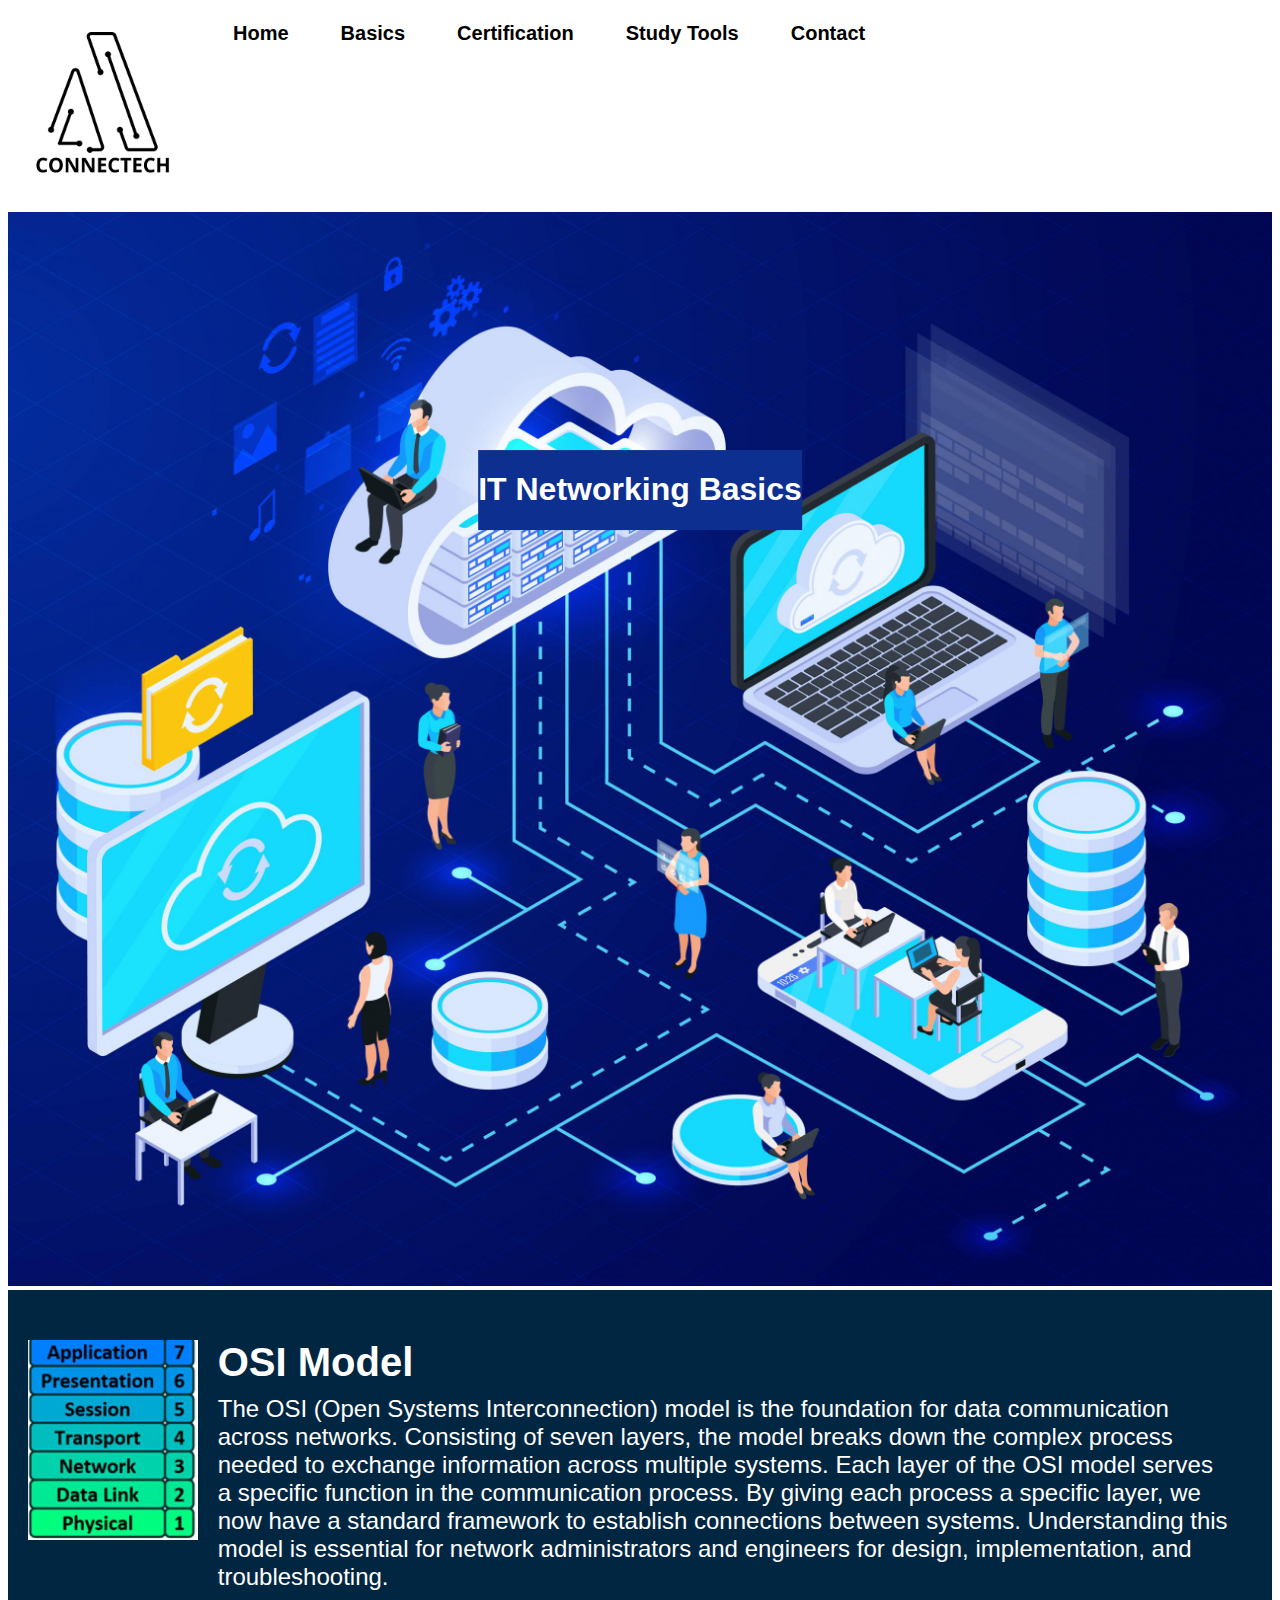
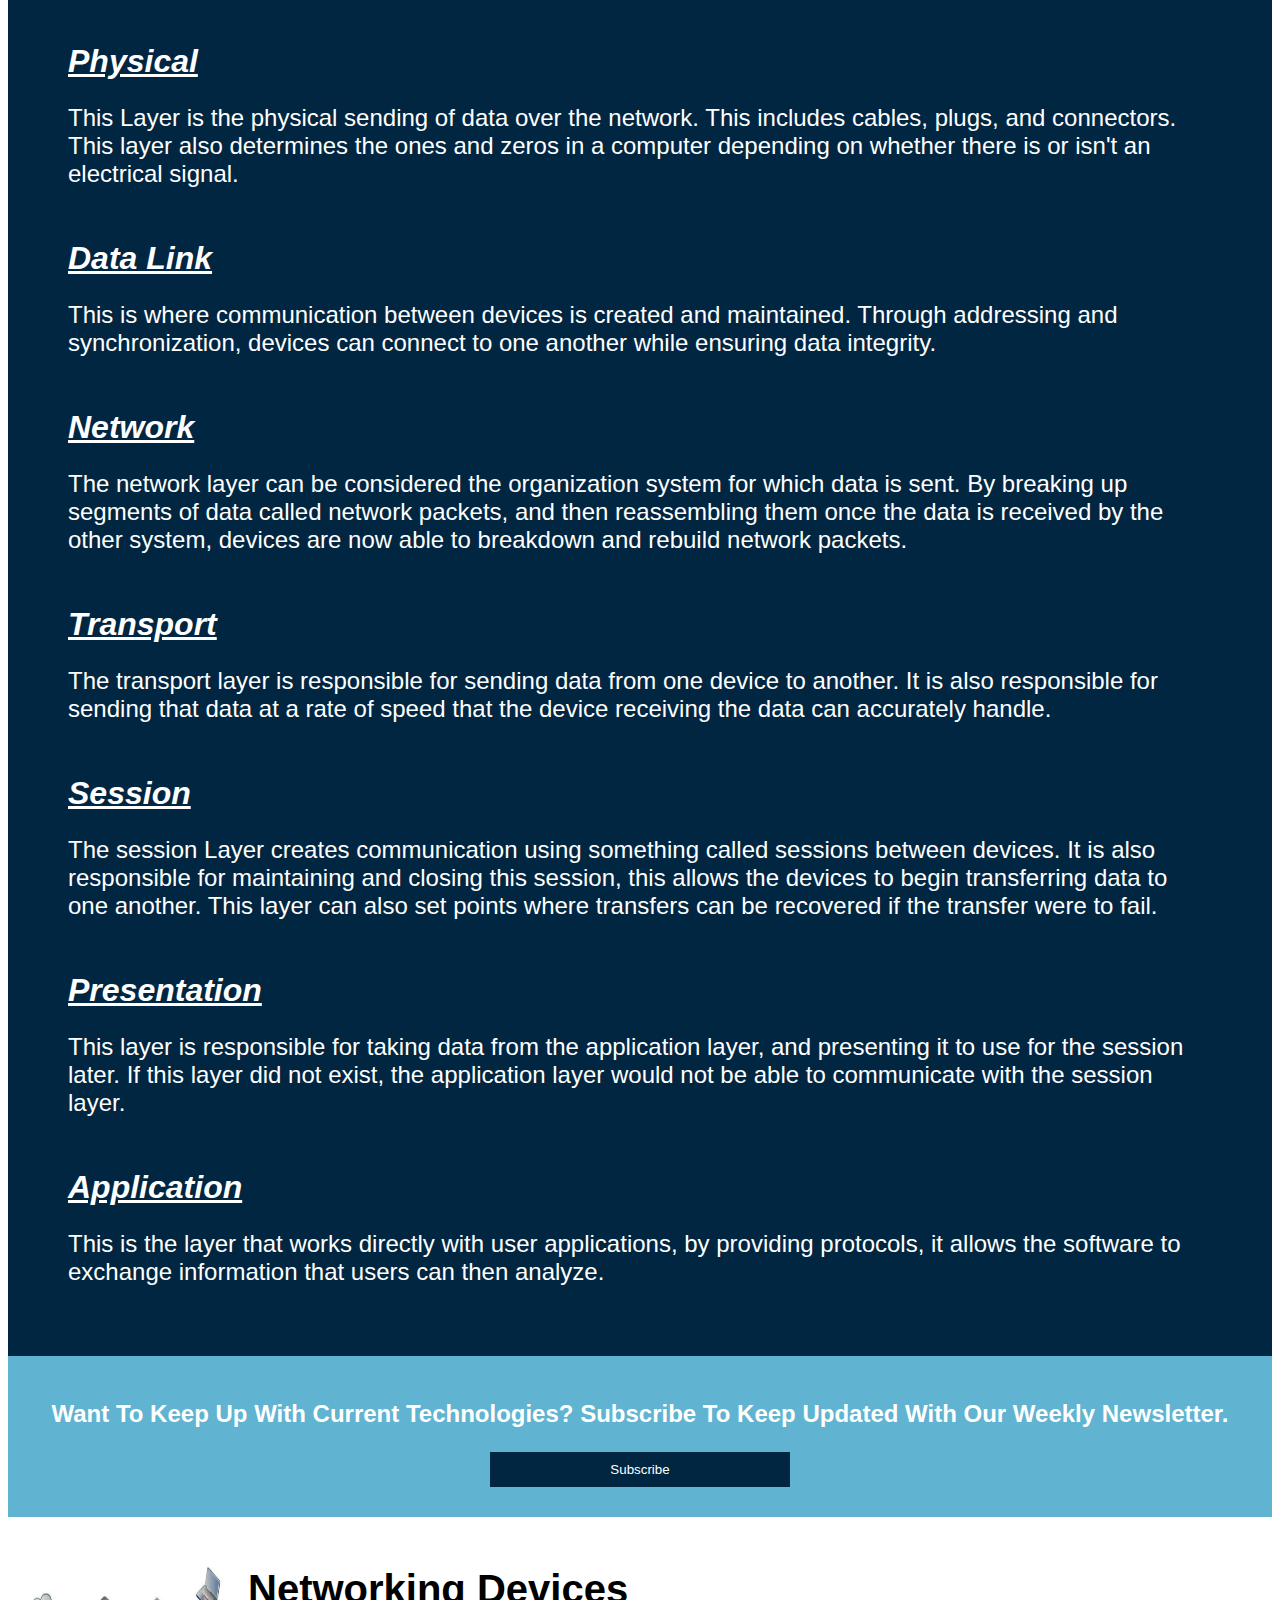
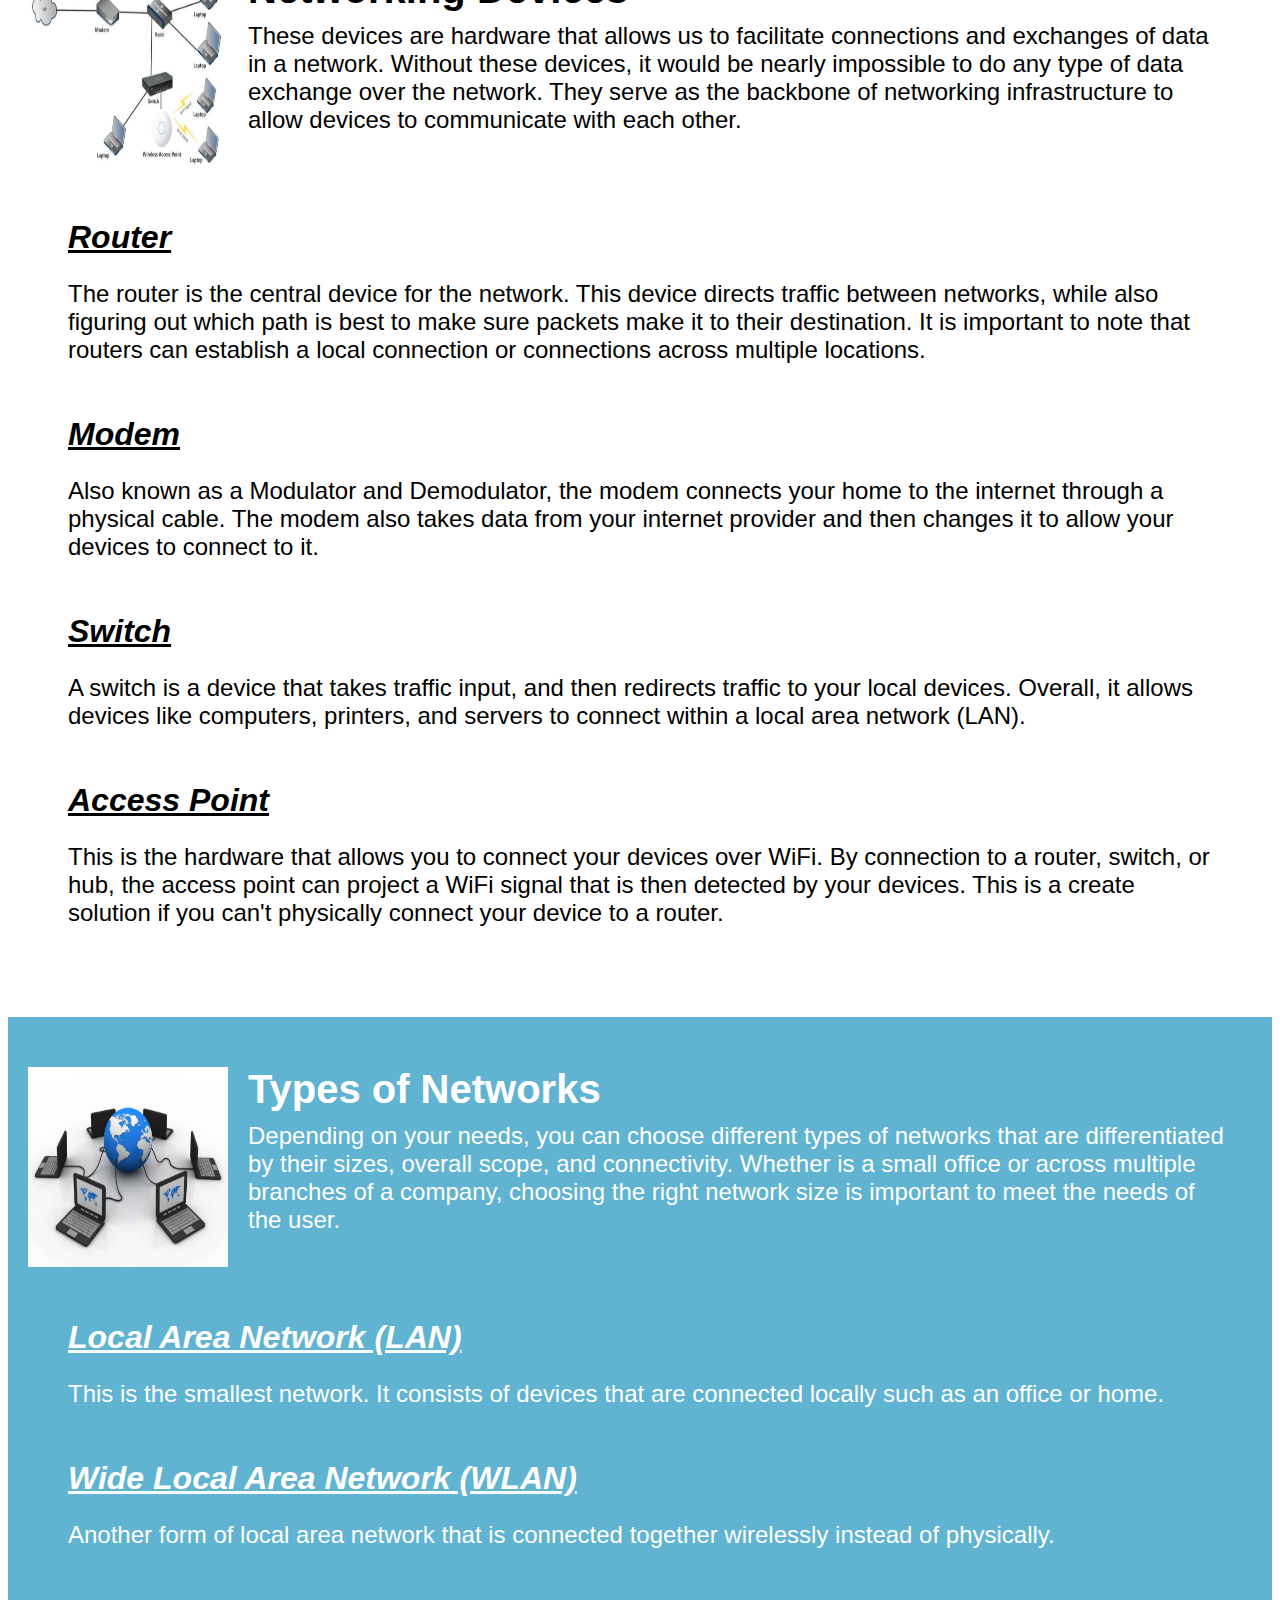
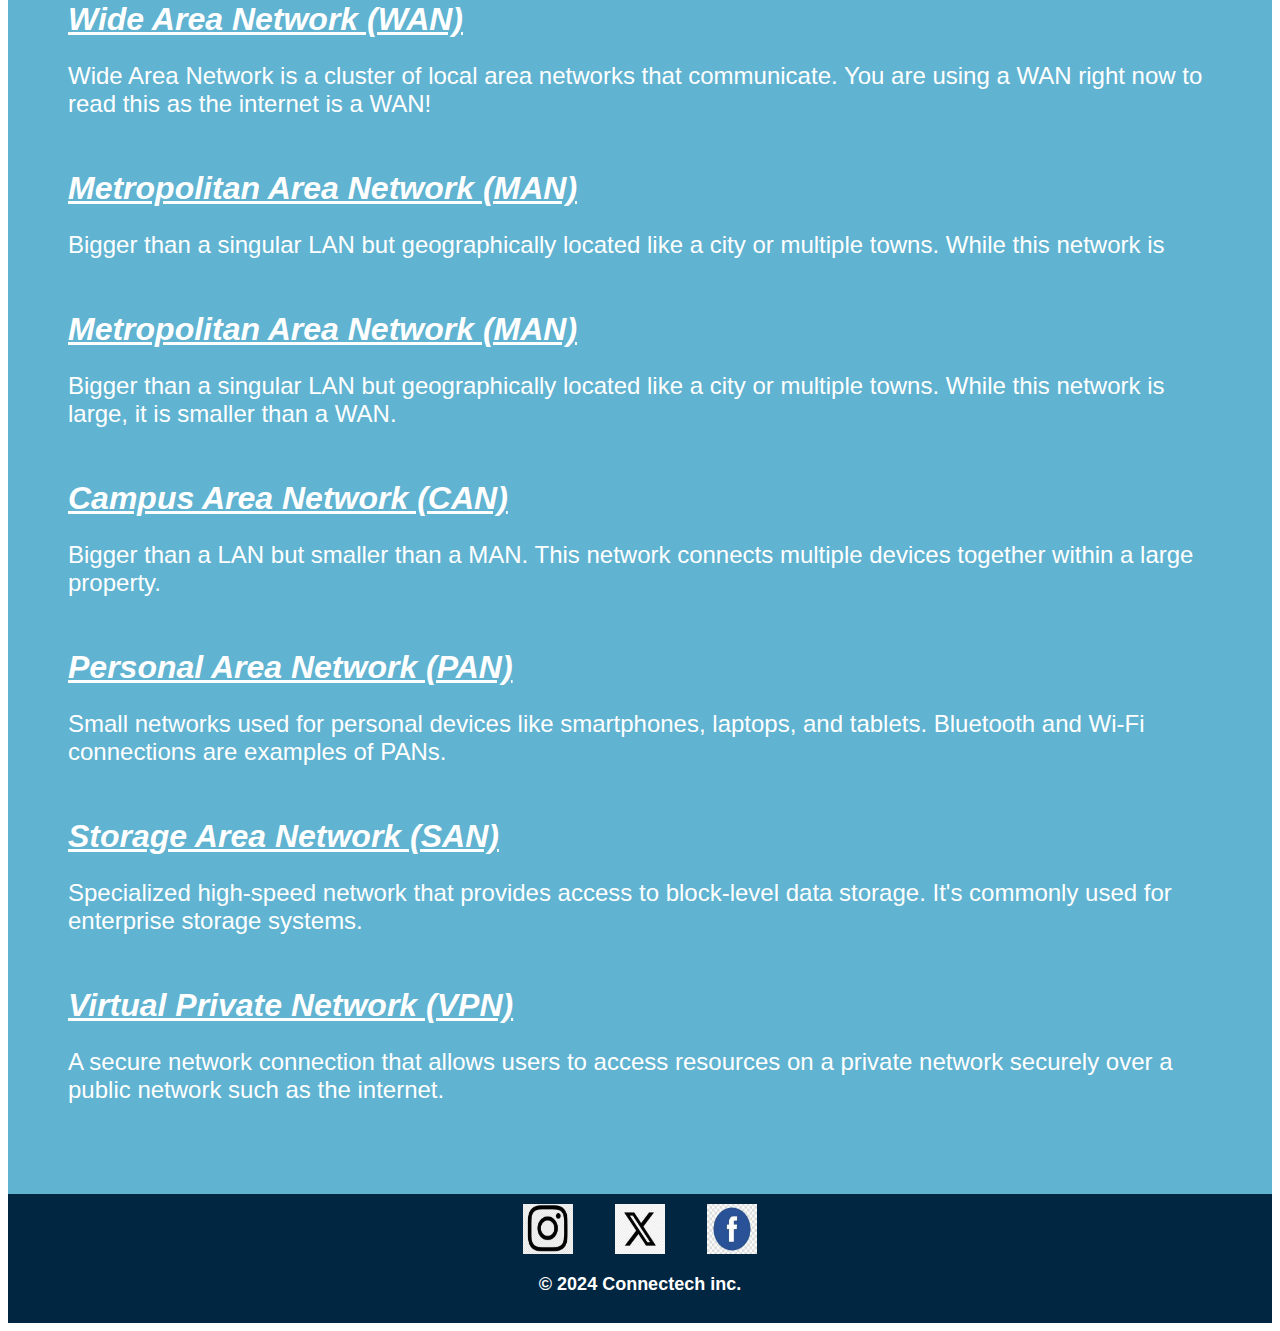
==== commit d8483017: "Add files via upload" ====
--- a/Basics.html
+++ b/Basics.html
@@ -143,4 +143,4 @@
         </footer>
     </body>
     </html>
-    
+    --- a/CSS/stylesheet.css
+++ b/CSS/stylesheet.css
@@ -0,0 +1,251 @@
+/*Robert Schmidt*/ 
+/*The goal on turn in was to have most if not all of my index page be done, 
+while also having a general layout that I can apply to the rest of the 
+website.*/
+
+  /*Global Styles*/
+/*Setting base zoom level for website*/
+html {zoom: 100%;}
+
+p, li {font-size: 24px;}
+
+h2 {font-size: 40px;}
+
+h3 {font-size: 32px;}
+
+
+
+/*Setting max width for images so I can have a easier time see the website
+while coding*/
+
+/*Font family for entire website*/
+body { font-family: Arial, Helvetica, sans-serif ;}
+
+  /* Navigation */
+/*Positions the navigation bar*/
+nav {position: relative;
+  background-color: white;
+  overflow: hidden;}
+
+/*Aligns the navigation list horizontally*/
+nav a {float: left;}
+
+nav ul li {float: left;}
+/*This removes all of the default styling for the navigation list*/
+nav ul {list-style: none;
+  margin: 0;
+  padding: 0;}
+
+/*Stylization for all of the navigation links*/
+nav li a {color: black; /*Changes Color to black*/
+/*Removes the underline from the links*/
+  text-decoration: none;
+  padding: 14px 16px;
+/*Makes Nav links block elements for hover elements later*/
+  display: block;
+/*Font Stylization for the links*/
+  font-weight: bold;
+  font-size: 20px;
+/*Spaces out the links*/
+  margin-left: 20px;}
+
+/*Stylization for links while hovered*/
+nav li a:hover {background-color: black;
+  color: white;}
+
+/*Styling for fake company logo*/
+nav img {position: relative; /*Positions logo relative to nav container*/
+/*Makes sure image dosent get clipped by hero banner*/
+  z-index: 2;
+  padding: 5px 10px;
+  margin: 0;
+  object-fit: cover;
+  width: 169px;
+  height: 190px;}
+  
+  /* Hero Banner */
+
+/*Only going to comment on this one as they are all essentially the same*/
+#Hero {
+  position: absolute;
+  top: -100px;
+  left: 0;
+  width: 100%;
+  z-index: 1;
+  overflow: hidden;
+  height: 100px;
+}
+
+.Banner {
+  position: relative;
+  top: 0;
+  left: 0;
+  width: 100%;
+  z-index: 1;
+  height: auto;
+}
+
+/* Header Text */
+.HeroText {
+  position: absolute;
+  top: 50%; /* Position the text vertically centered */
+  left: 50%; /* Position the text horizontally centered */
+  transform: translate(-50%, -50%); /* Center the text using transform */
+  text-align: center; /* Center align the text */
+  color: white;
+  z-index: 2; /* Ensure text is above the hero banner */
+  margin-top: 40px;
+}
+
+/* Adjust h1 and p */
+#Hero h1, #Hero p {
+  margin-top: 0; /* Remove default top margin */
+  margin-bottom: 0; /* Remove default bottom margin */
+}
+
+/* Navigation */
+nav {
+  position: relative; /* Add position relative to position the navigation bar */
+  z-index: 3;}
+
+/* Call to Action */
+.Call2Action {
+  background-color: #60B3D1;
+  color: white;
+  font-weight: bold;
+  text-align: center;
+  position: relative; /* Change position to relative */
+  width: 100%;
+  padding: 20px 0; /* Add padding to provide space between content and edges */
+  margin-top: -20px; /* Adjust margin-top to position the Call to Action section below the hero banner */
+}
+
+.Call2Action button {
+  background-color: #012641;
+  color: white;
+  border: none;
+  padding: 10px 120px;
+  margin-bottom: 10px;
+  cursor: pointer;
+}
+
+   /*Sectioning Format*/
+.DK {
+  display: flex;
+  position: relative; /* Change position to relative */
+  justify-content: center; /* Align content horizontally */
+  align-items: center; /* Align content vertically */
+  flex-direction: column; /* Align content in a column */
+  padding: 50px 0; /* Add padding to provide space between content and edges */
+}
+
+.DKTITLE {
+  display: flex;
+  align-items: flex-start; /* Align items vertically */
+}
+
+.DKTITLE h2, .DKTITLE p {margin: 0;}
+
+.DKTITLE img {
+  height: 200px;
+  width: 200px;
+  margin-right: 20px;
+  margin-left: 20px /* Add margin to separate image from text */
+}
+
+.DKTITLE h2 {
+  font-weight: bold;
+  margin-bottom: 10px; /* Add margin to separate h2 from p */
+}
+
+.DKTITLE p {
+  margin-right: 40px; /* Remove default margin */
+}
+
+.DKWRIT {
+  display: flex;
+  flex-direction: column;
+  align-items: flex-start;
+  margin-left: 40px;
+}
+
+.DKWRIT h3 {font-style: italic;
+  text-decoration: underline;
+  margin-bottom: 0;}
+
+.DKWRIT p { 
+  margin-bottom: 20px;
+  margin-right: 40px;
+}
+
+
+
+
+/*gallery*/
+.gallery {
+  display: grid;
+  grid-template-columns: repeat(2, 1fr); 
+  grid-gap: 20px; 
+}
+
+section {
+  padding: 20px;
+}
+
+section img {max-width: 100%;
+  height: 200px;}
+section img {
+  max-width: 100%;
+}
+
+section h5 {
+  margin: 0;
+}
+
+  /*Forms*/
+/* Apply different background color to form text boxes */
+main section input[type="text"],
+main section input[type="email"],
+main section textarea {
+    background-color: lightgray; /* Change the color to your desired color */
+    color: black; /* Set text color */
+    border: 1px solid black; /* Add border for better visibility */
+    padding: 8px; /* Add padding for spacing */
+    margin-bottom: 10px; /* Add margin bottom for spacing between form elements */
+}
+
+  /*Footer*/
+
+/*Sets up footer size and color*/
+footer {
+  background: #012641;
+  padding: 10px;
+}
+
+/*Sets up images for footer*/
+.footerLogo {
+  display: flex; 
+  justify-content: center;
+  gap: 42px;
+  align-items: center;
+}
+
+/*Image sizing*/
+.footerLogo img {
+  width: 50px;
+  height: 50px;
+}
+
+/*Footer Text Styling*/
+.footerTxt {
+  color: white;
+  text-align: center;
+  margin-top: 20px;
+  font-size: 18px;
+  font-weight: bold;
+}
+
+  
+
+ 
+  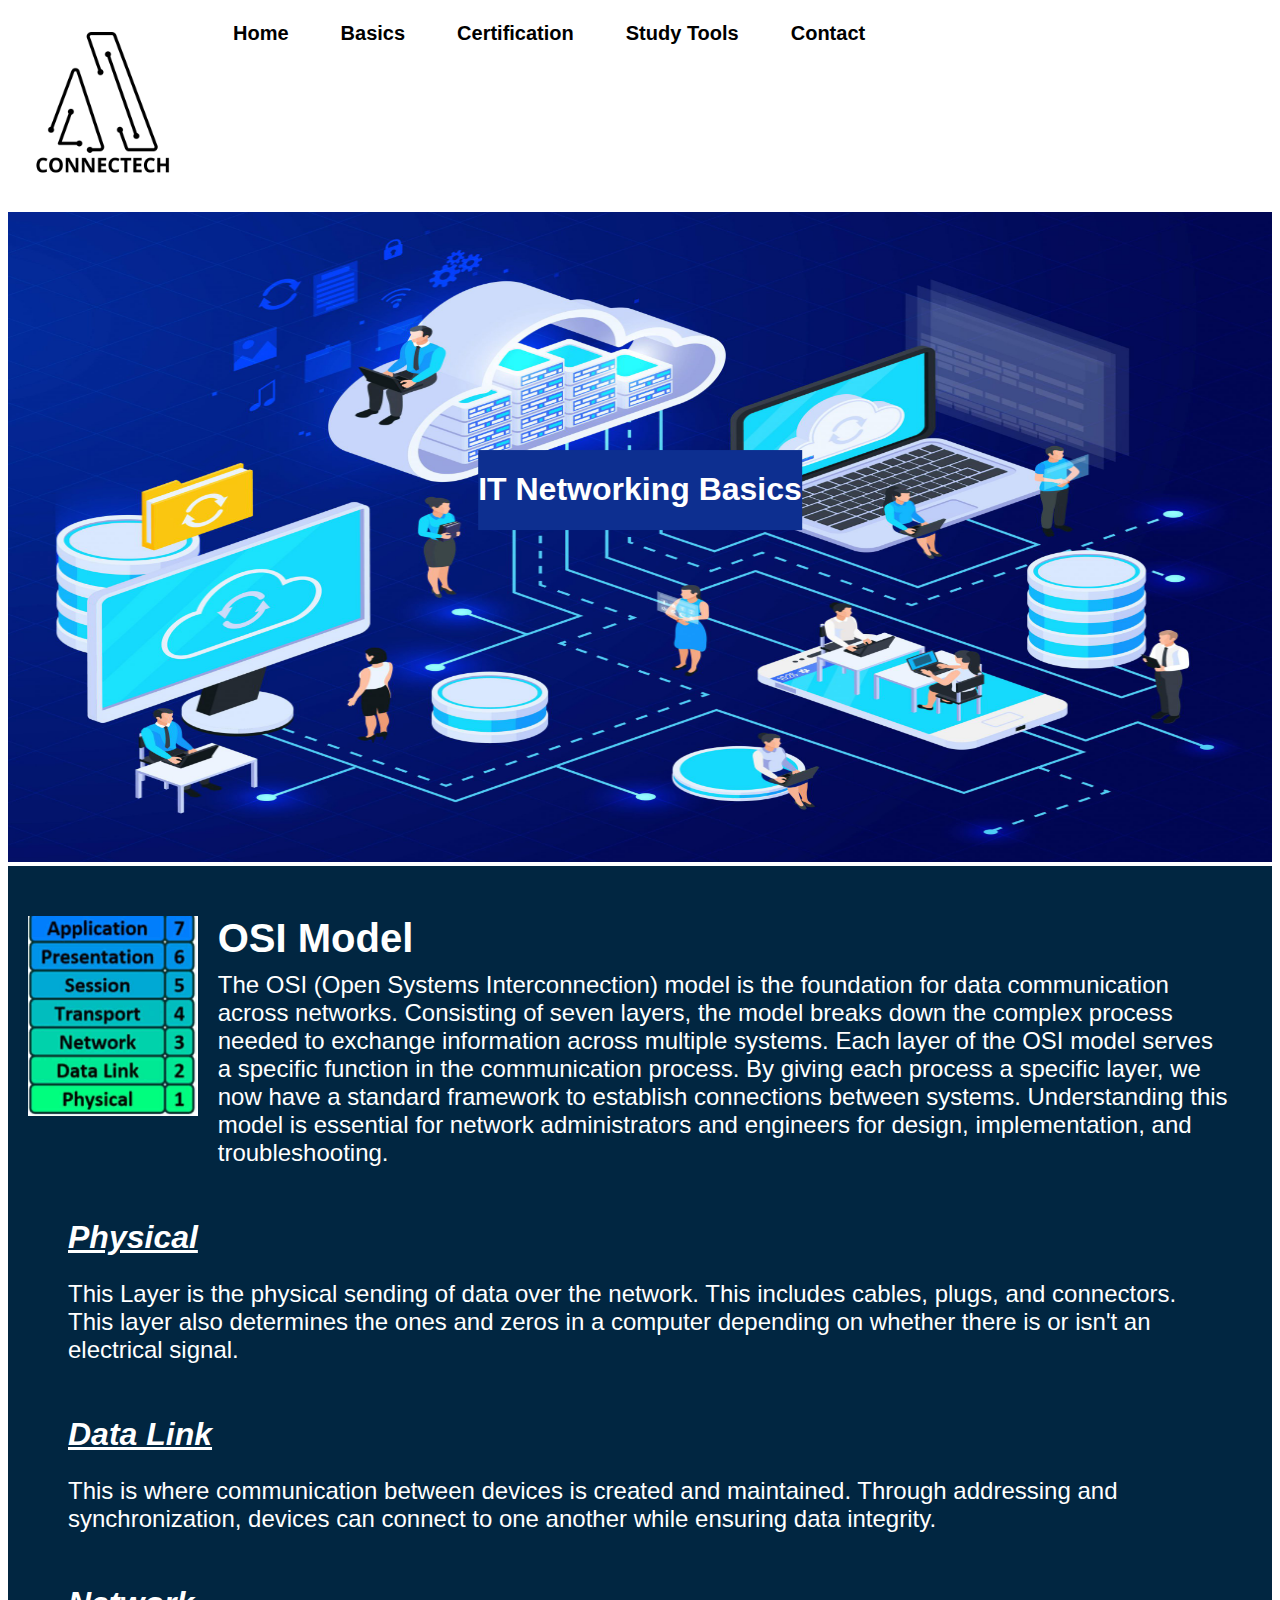
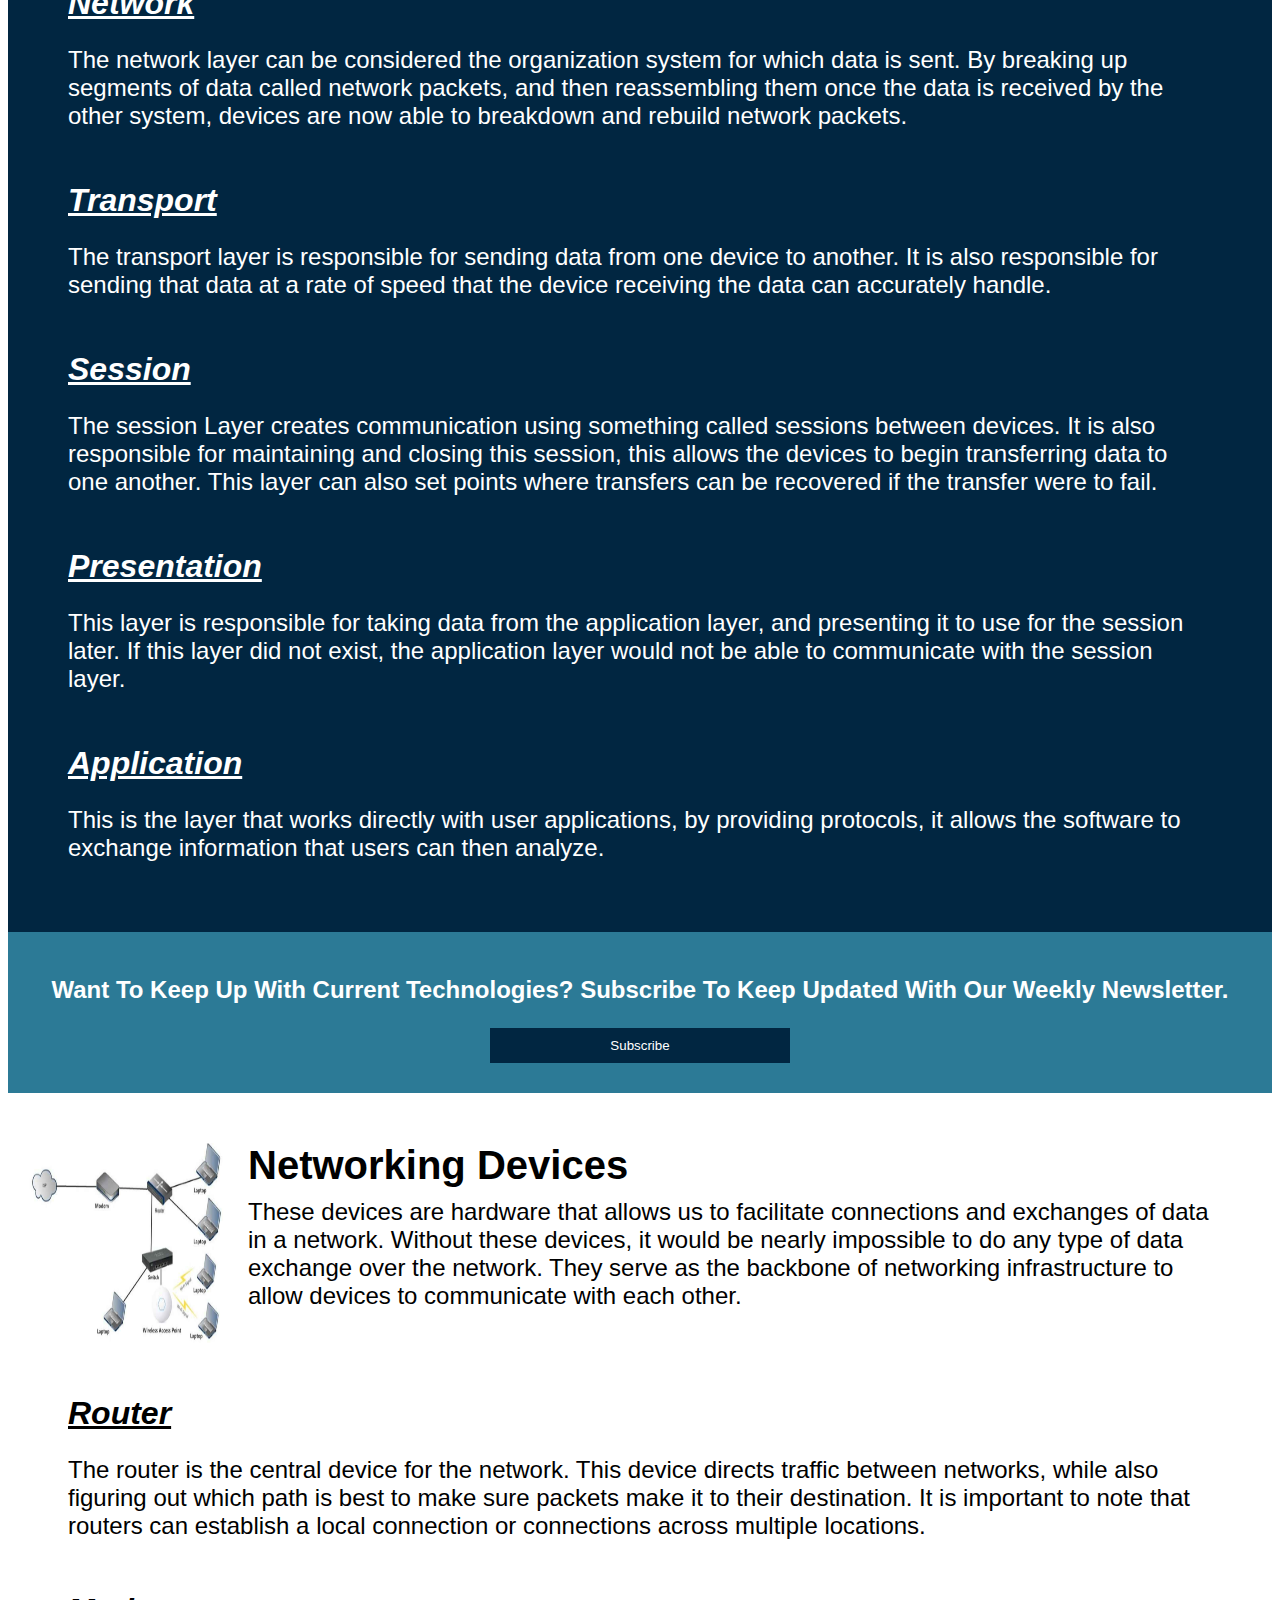
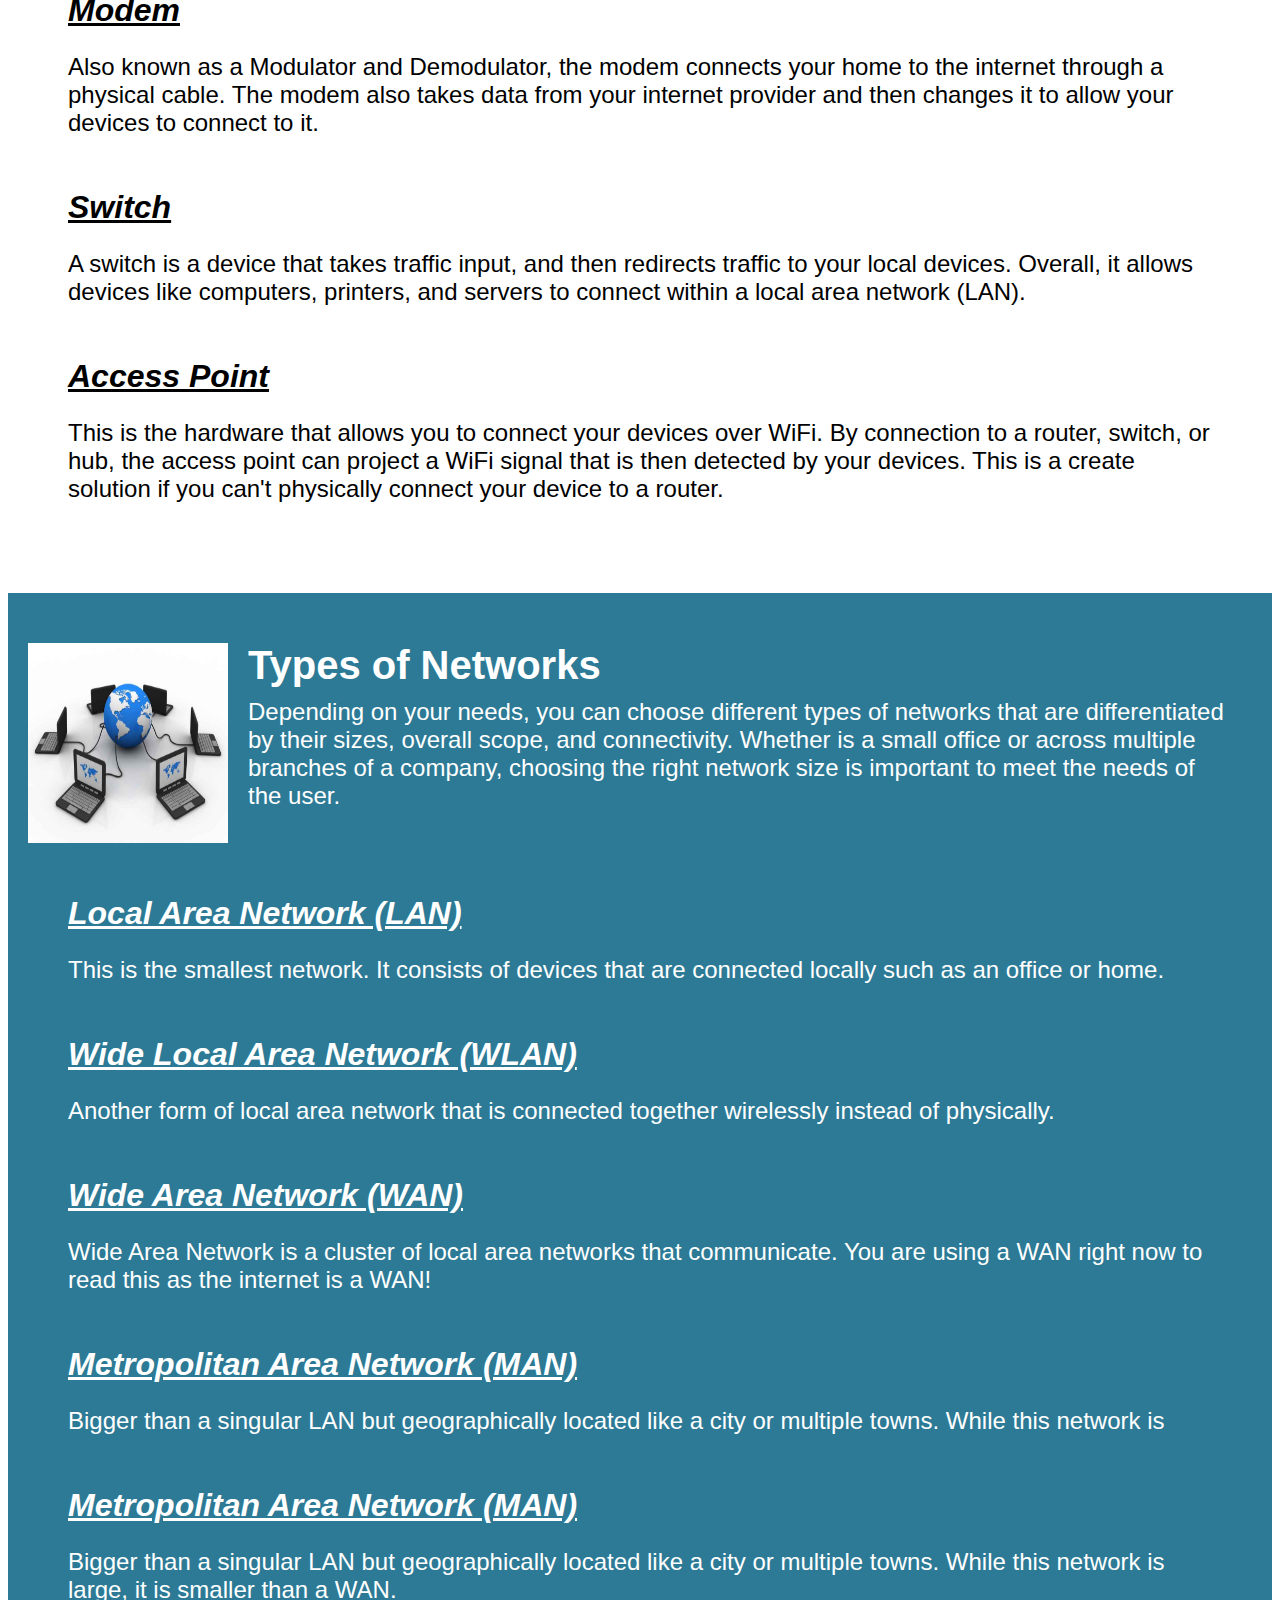
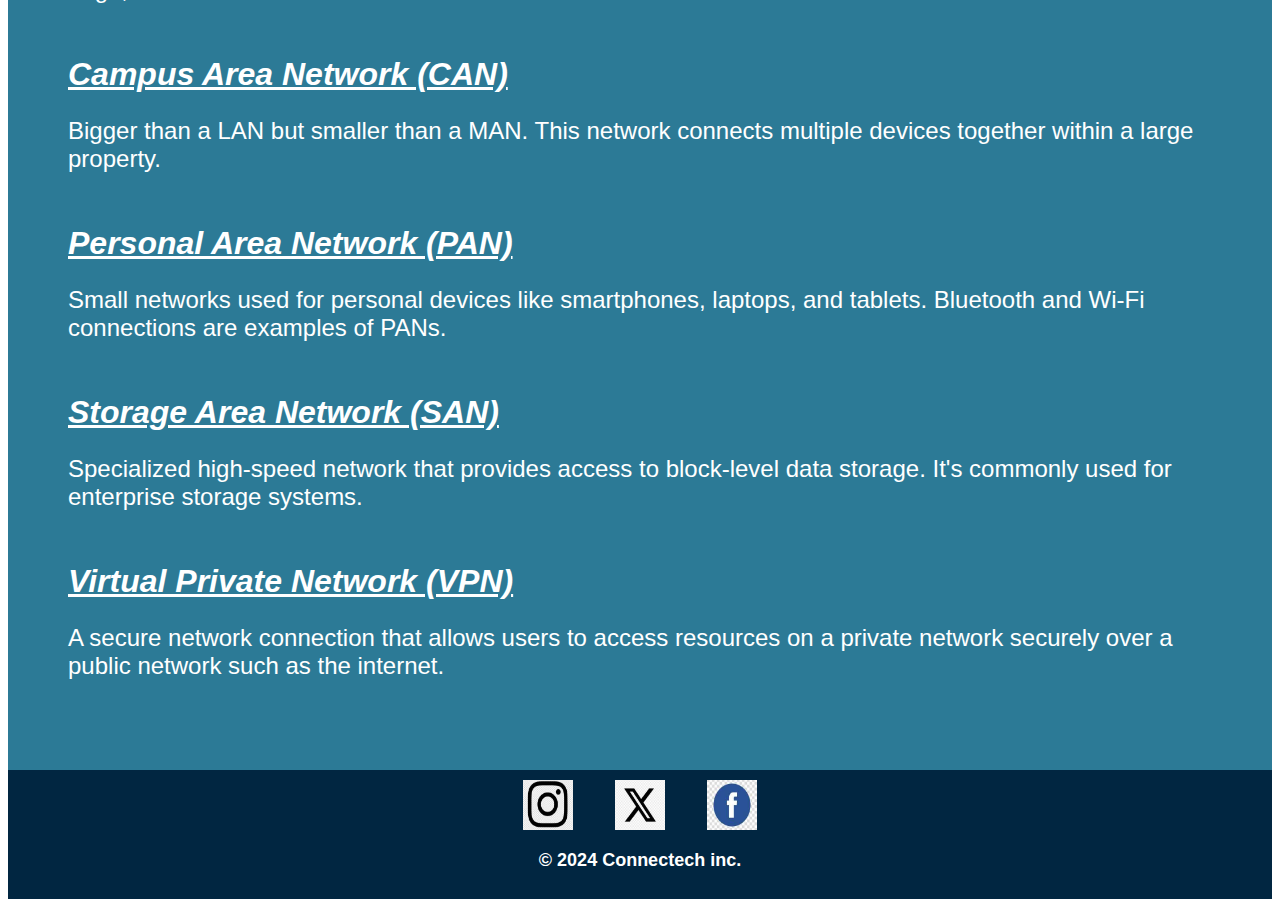
==== commit 332d0d75: "Add files via upload" ====
--- a/Basics.html
+++ b/Basics.html
@@ -102,7 +102,7 @@
             </section>
         </section>
 
-        <section class="DK" style="background-color: #60B3D1; color: white;">
+        <section class="DK" style="background-color: #2C7A96; color: white;">
             <div class="DKTITLE">
             <img src="images/TypeONetwork.jpg" alt="Types of Networks">
             <div>
--- a/CSS/stylesheet.css
+++ b/CSS/stylesheet.css
@@ -71,6 +71,7 @@
   top: -100px;
   left: 0;
   width: 100%;
+  height: auto;
   z-index: 1;
   overflow: hidden;
   height: 100px;
@@ -81,8 +82,8 @@
   top: 0;
   left: 0;
   width: 100%;
+  height: 650px;
   z-index: 1;
-  height: auto;
 }
 
 /* Header Text */
@@ -110,7 +111,7 @@
 
 /* Call to Action */
 .Call2Action {
-  background-color: #60B3D1;
+  background-color: #2C7A96;
   color: white;
   font-weight: bold;
   text-align: center;
@@ -179,8 +180,6 @@
 }
 
 
-
-
 /*gallery*/
 .gallery {
   display: grid;
@@ -193,13 +192,19 @@
 }
 
 section img {max-width: 100%;
-  height: 200px;}
+  height: 400px;}
 section img {
   max-width: 100%;
 }
 
 section h5 {
   margin: 0;
+}
+
+.TXTMVE {
+  position: absolute;
+  color: white;
+  background-color: #012641;
 }
 
   /*Forms*/
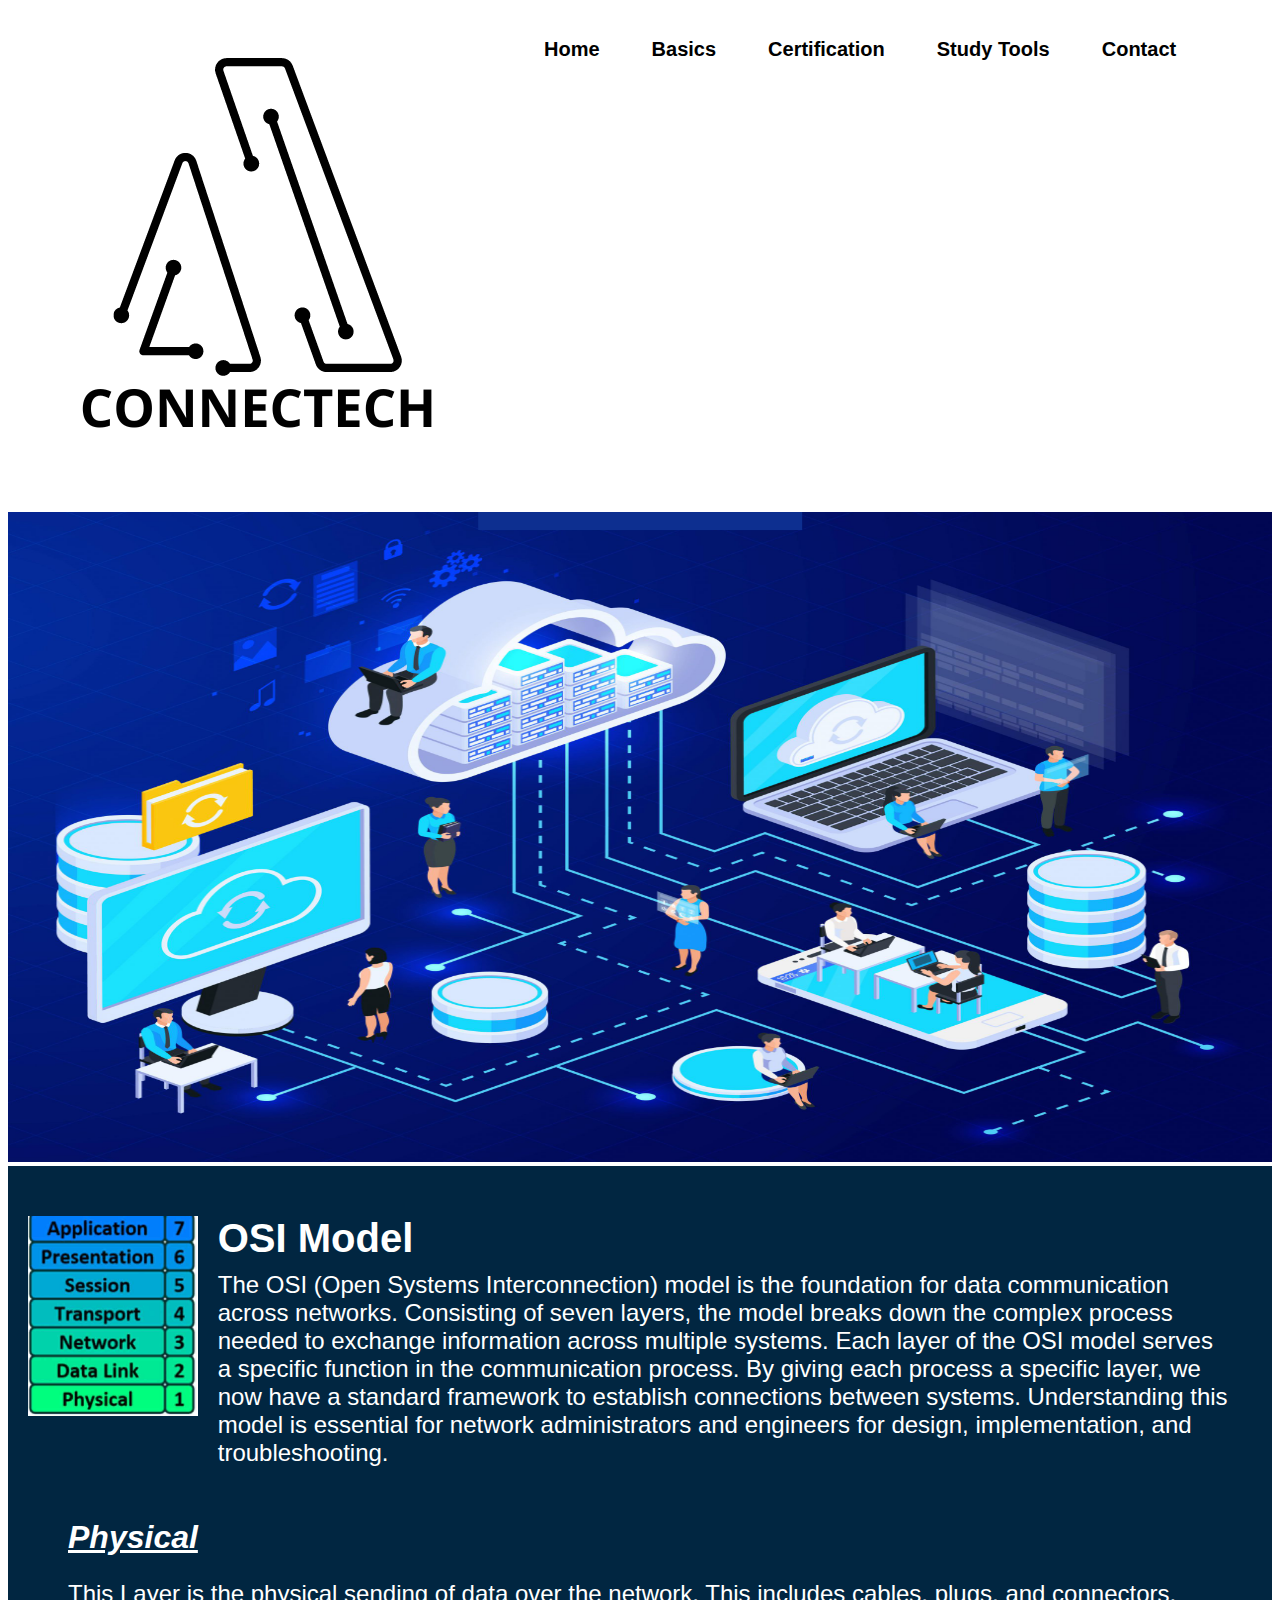
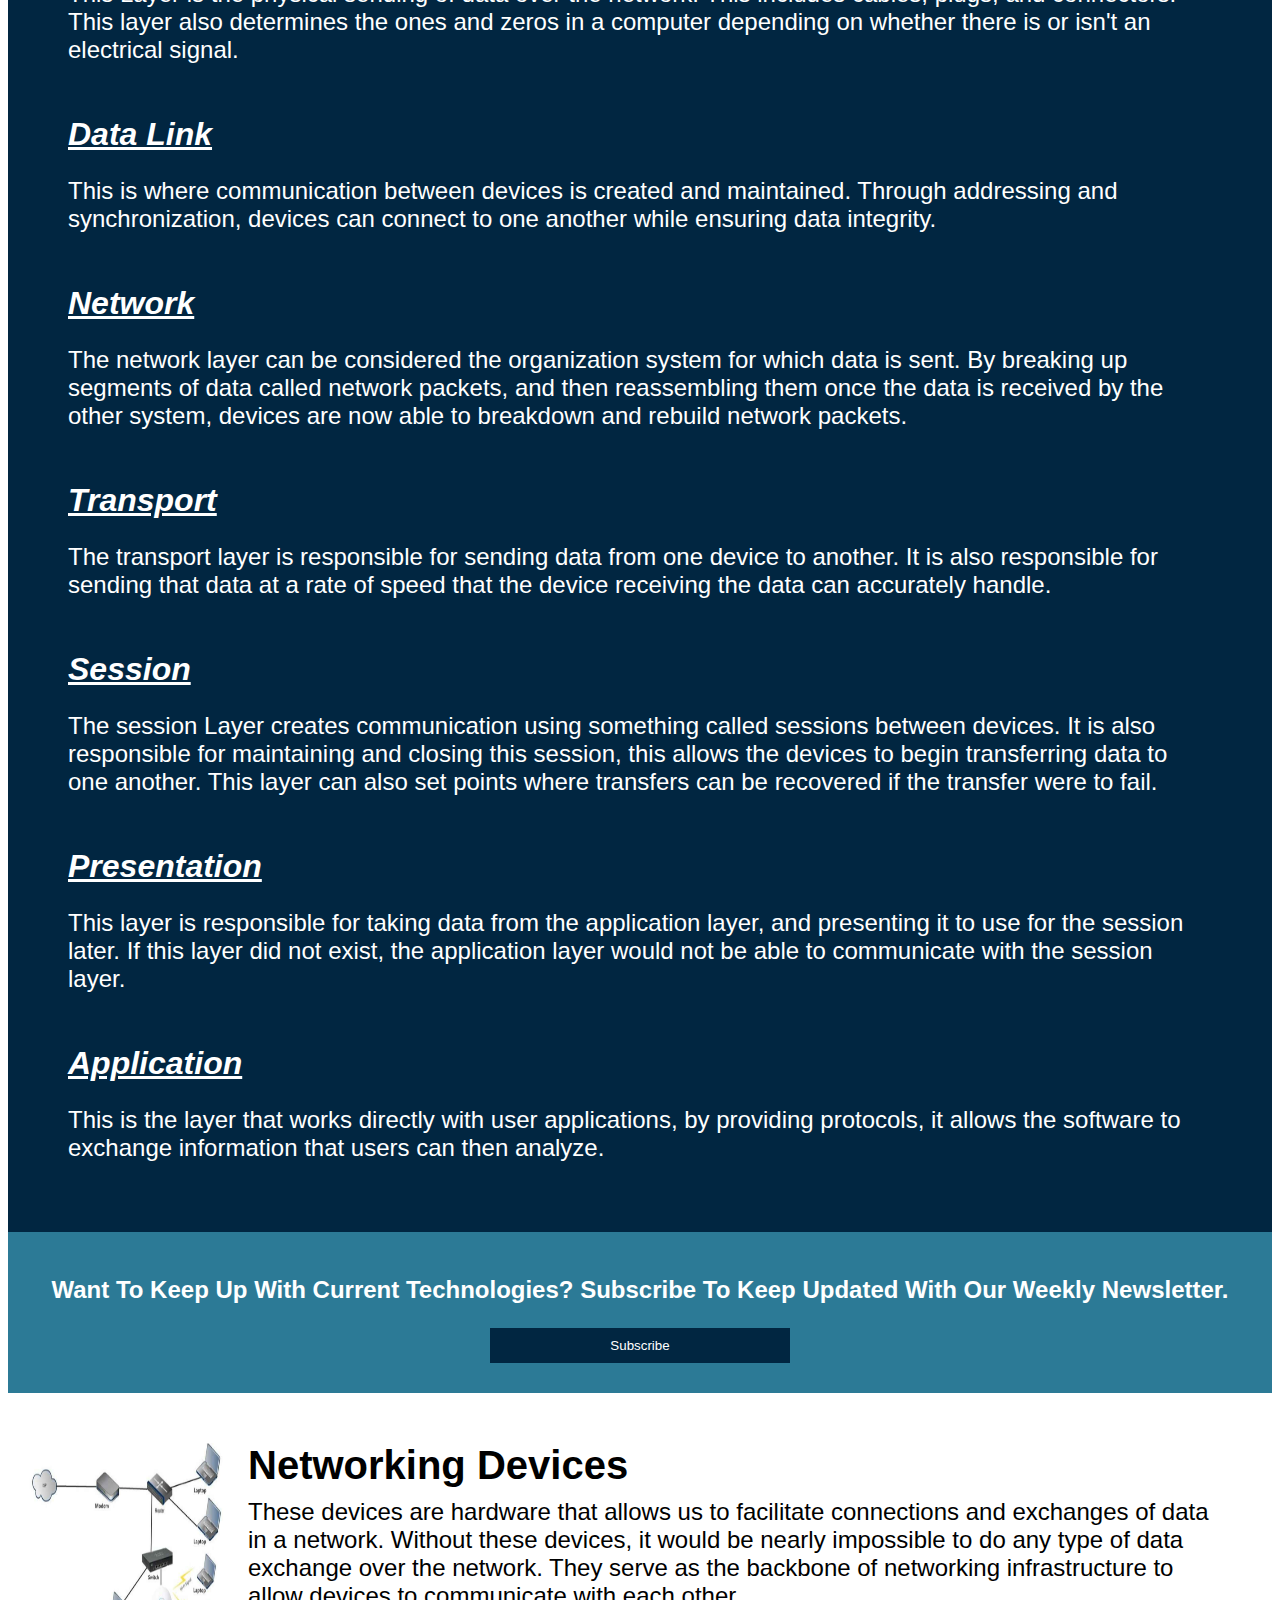
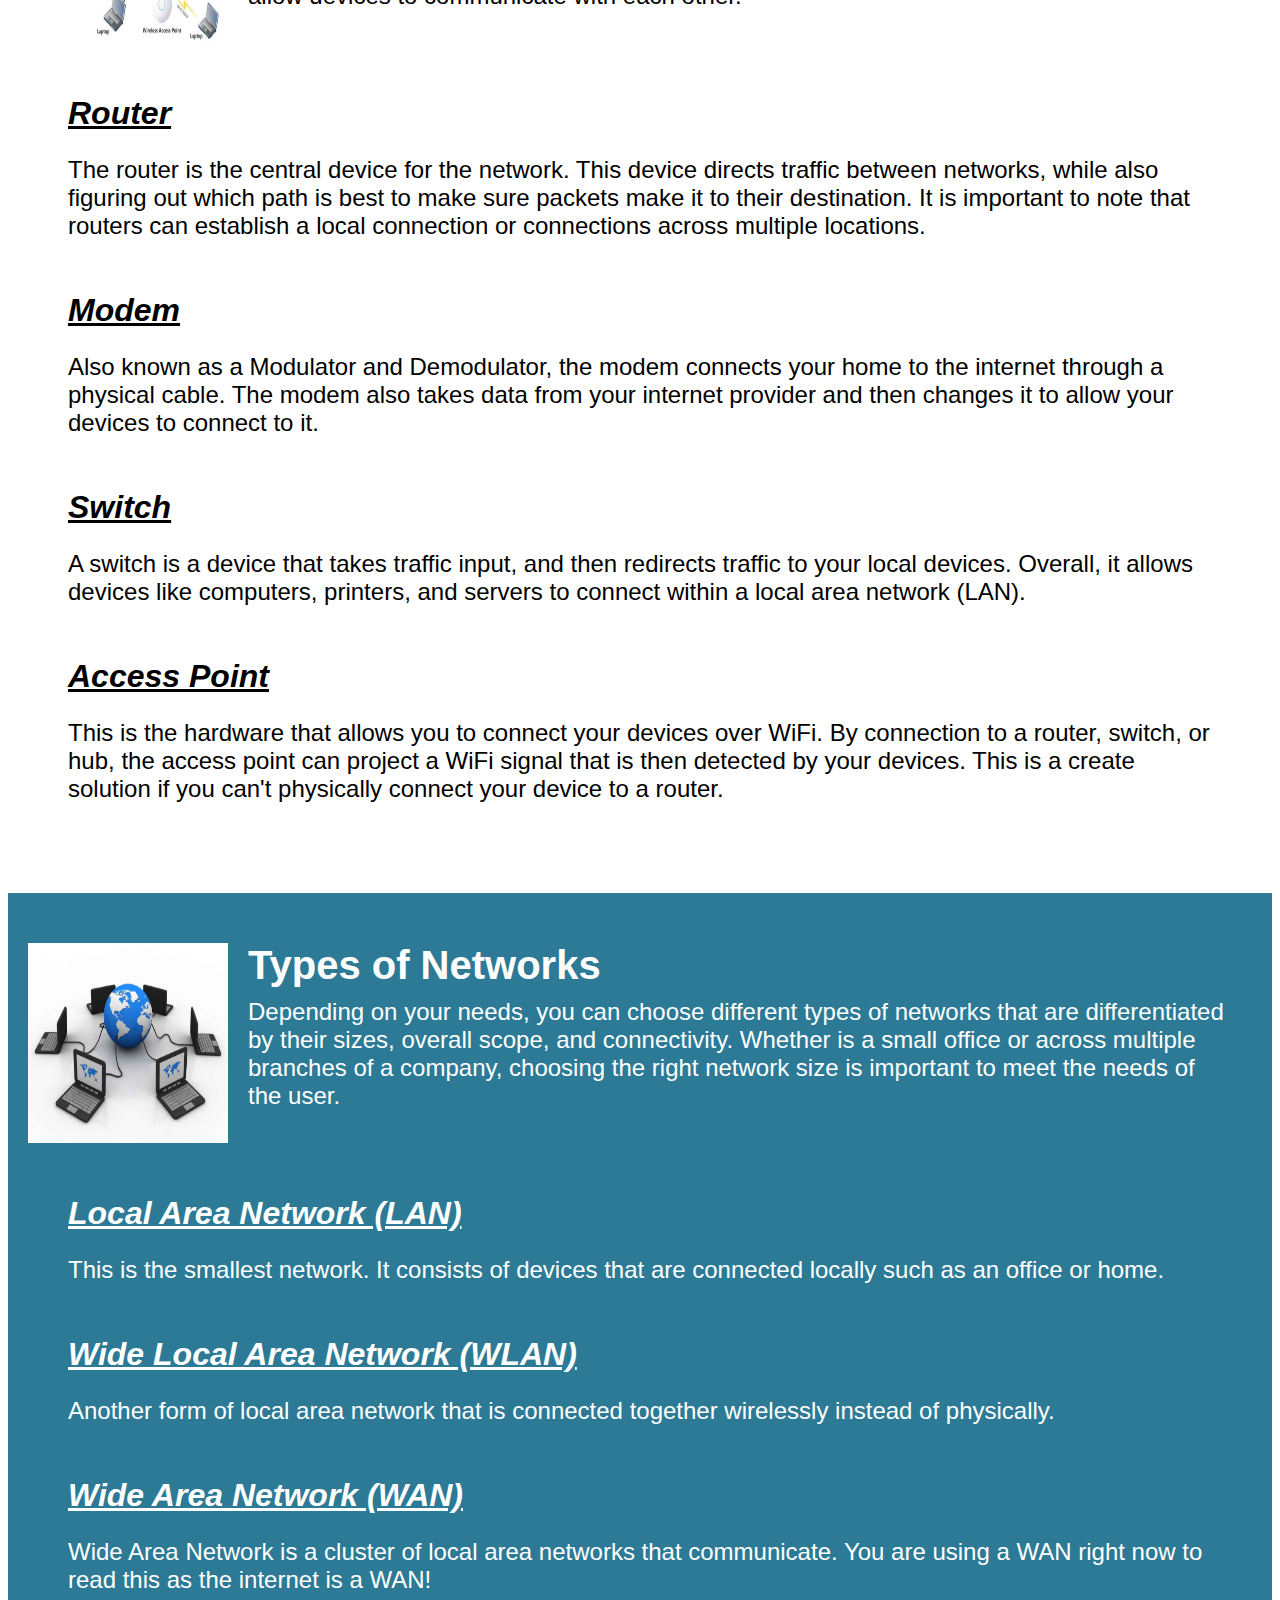
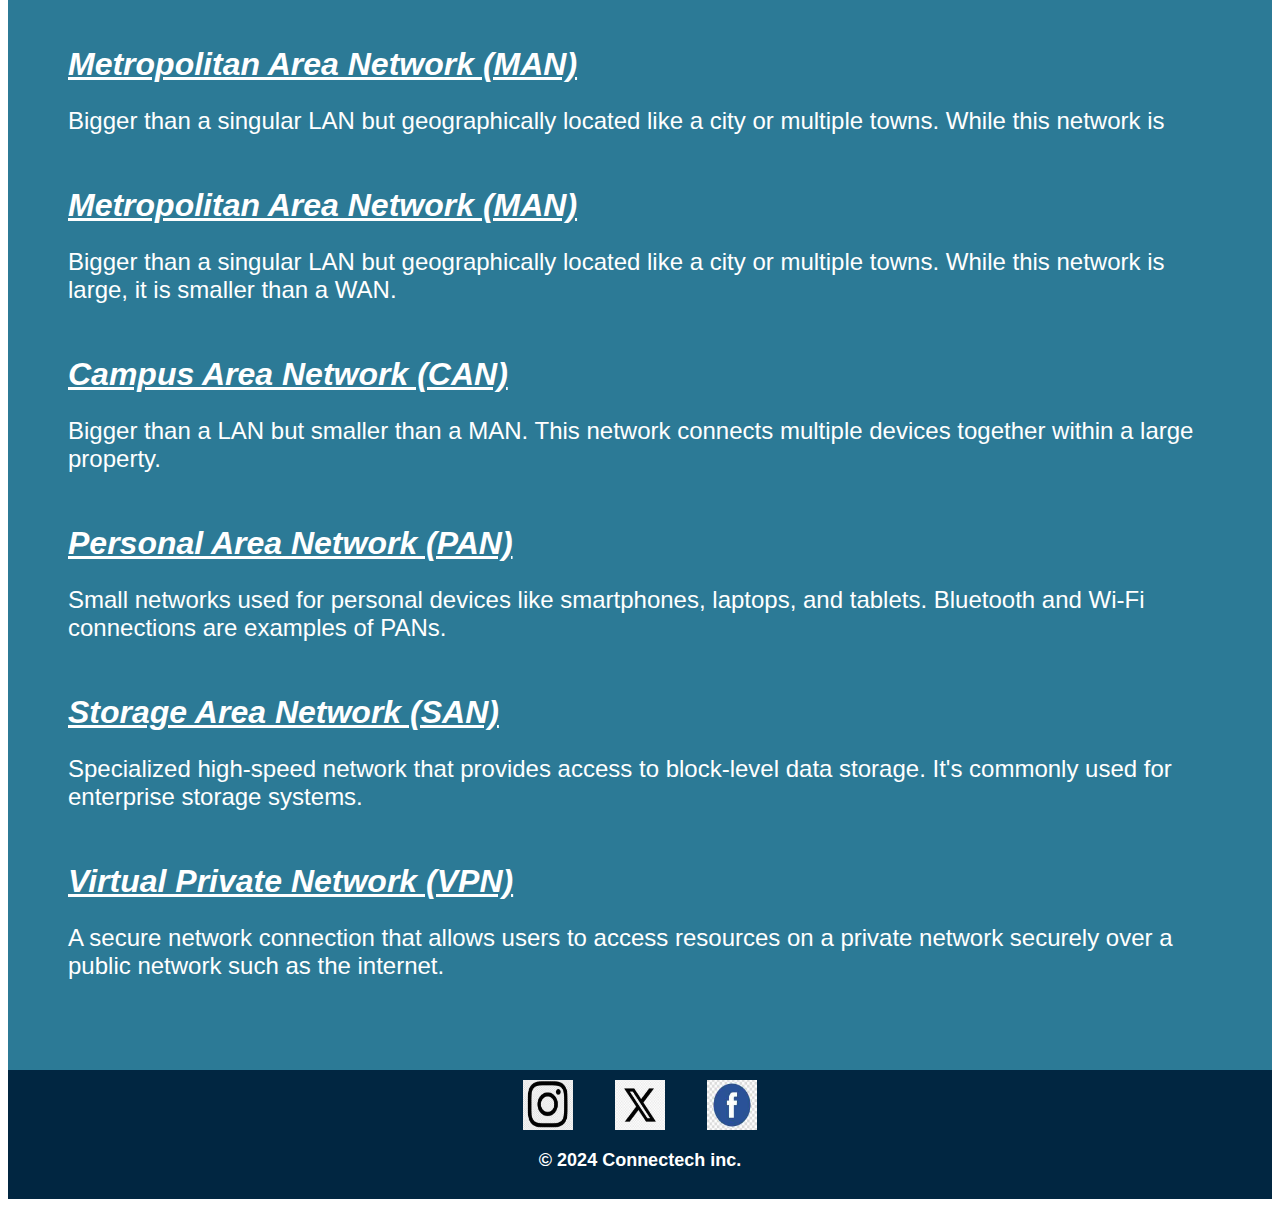
==== commit dc9d2994: "Add files via upload" ====
--- a/Basics.html
+++ b/Basics.html
@@ -1,5 +1,14 @@
 <!DOCTYPE html>
 <html lang="en">
+    <!-- Google tag (gtag.js) -->
+<script async src="https://www.googletagmanager.com/gtag/js?id=G-WH18ZFD9MK"></script>
+<script>
+  window.dataLayer = window.dataLayer || [];
+  function gtag(){dataLayer.push(arguments);}
+  gtag('js', new Date());
+
+  gtag('config', 'G-WH18ZFD9MK');
+</script>
 <head>
     <meta charset="UTF-8">
     <meta name="viewport" content="width=device-width, initial-scale=1.0">
--- a/CSS/stylesheet.css
+++ b/CSS/stylesheet.css
@@ -33,7 +33,7 @@
 nav ul li {float: left;}
 /*This removes all of the default styling for the navigation list*/
 nav ul {list-style: none;
-  margin: 0;
+  margin-left: 200px;
   padding: 0;}
 
 /*Stylization for all of the navigation links*/
@@ -54,9 +54,9 @@
   color: white;}
 
 /*Styling for fake company logo*/
-nav img {position: relative; /*Positions logo relative to nav container*/
+nav div img {position: relative; /*Positions logo relative to nav container*/
 /*Makes sure image dosent get clipped by hero banner*/
-  z-index: 2;
+  z-index: 300000;
   padding: 5px 10px;
   margin: 0;
   object-fit: cover;
@@ -191,7 +191,7 @@
   padding: 20px;
 }
 
-section img {max-width: 100%;
+section img {width: 480px;
   height: 400px;}
 section img {
   max-width: 100%;
@@ -205,6 +205,10 @@
   position: absolute;
   color: white;
   background-color: #012641;
+  width: 480px;
+  margin-top: -10px;
+  text-align: center;
+  
 }
 
   /*Forms*/
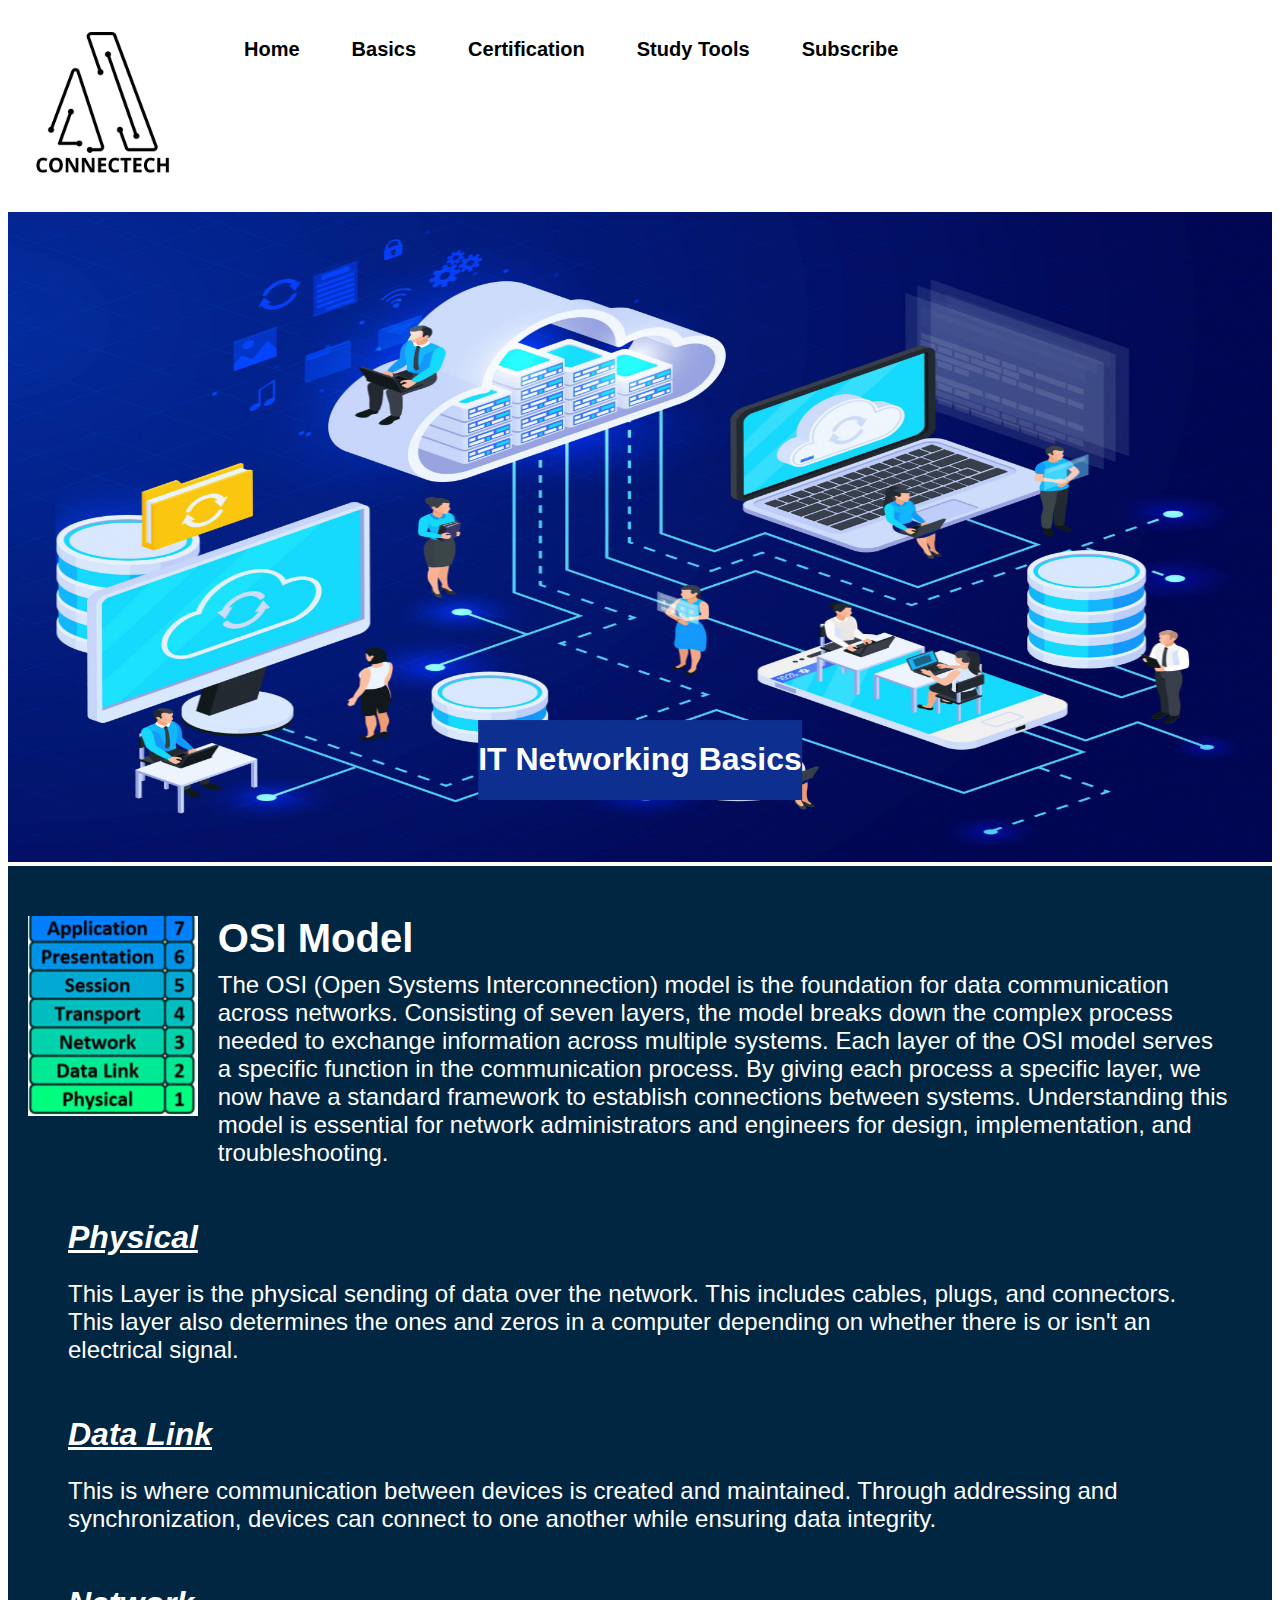
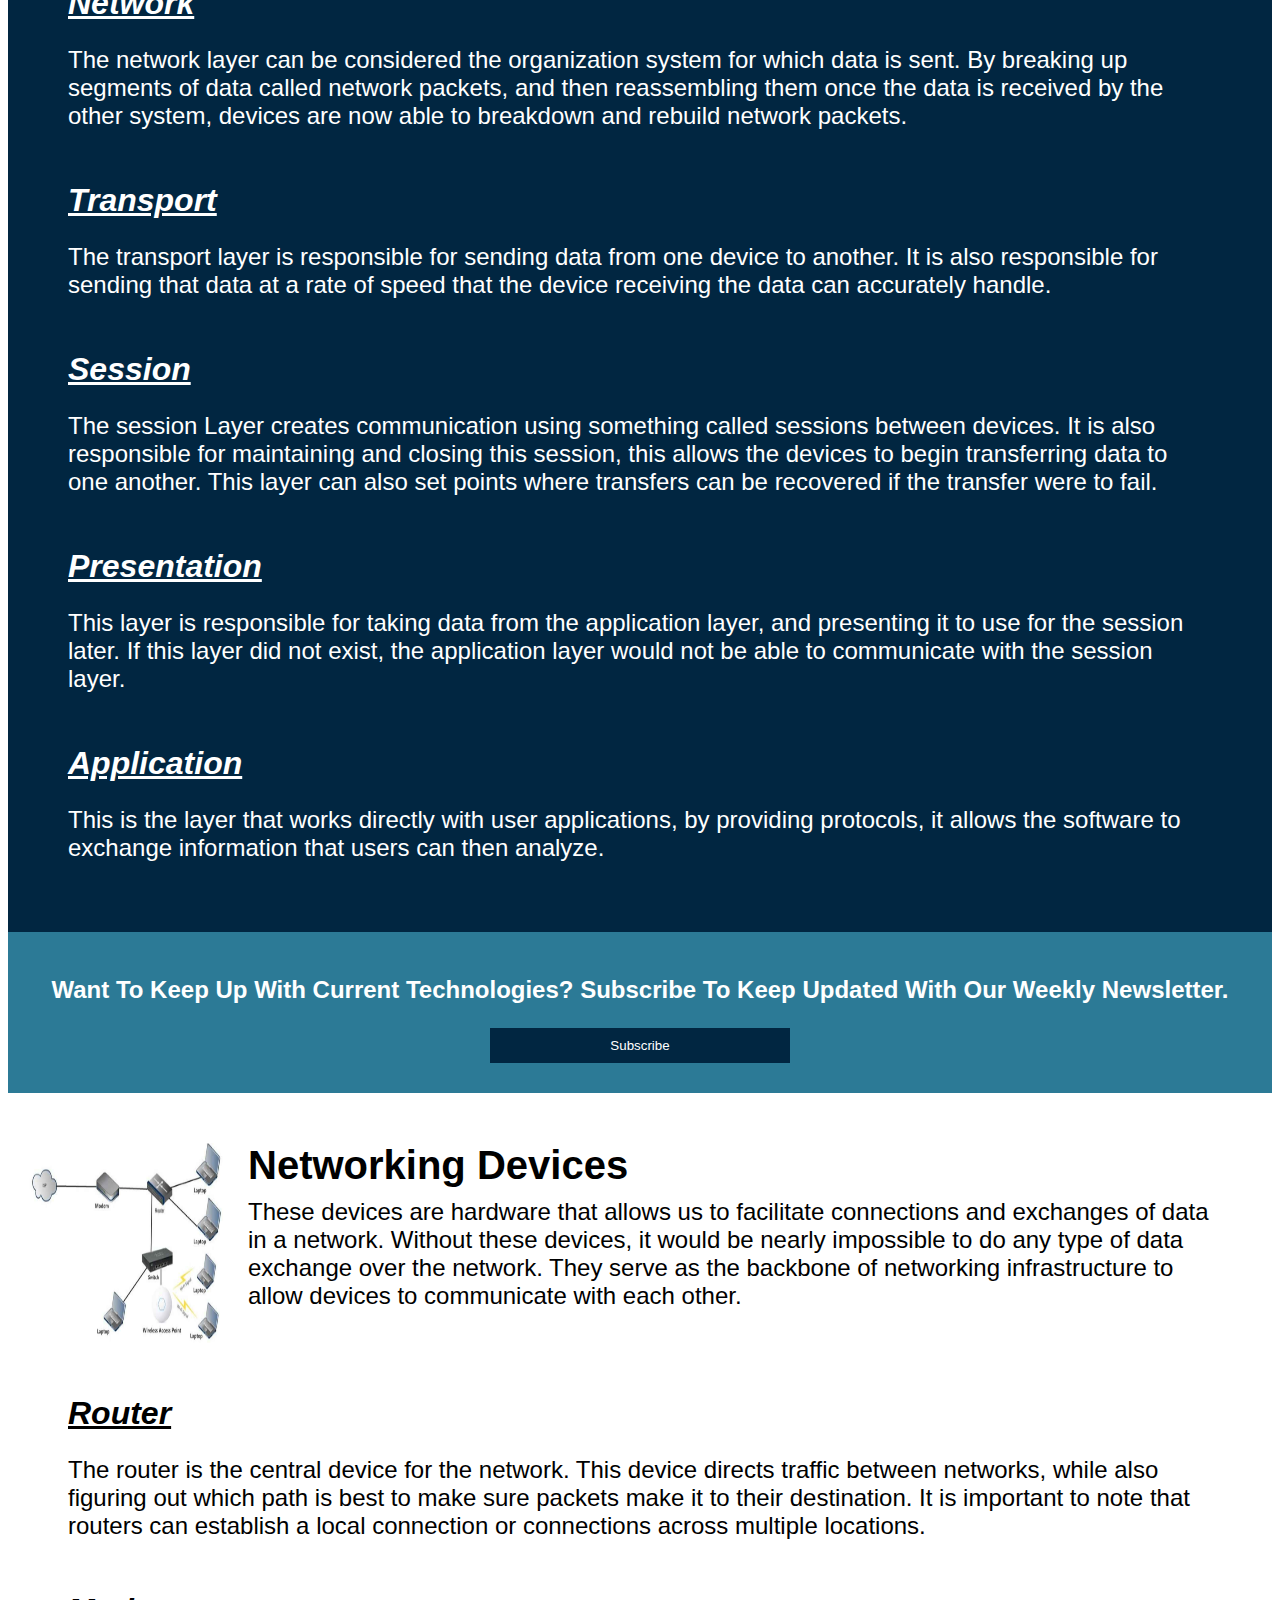
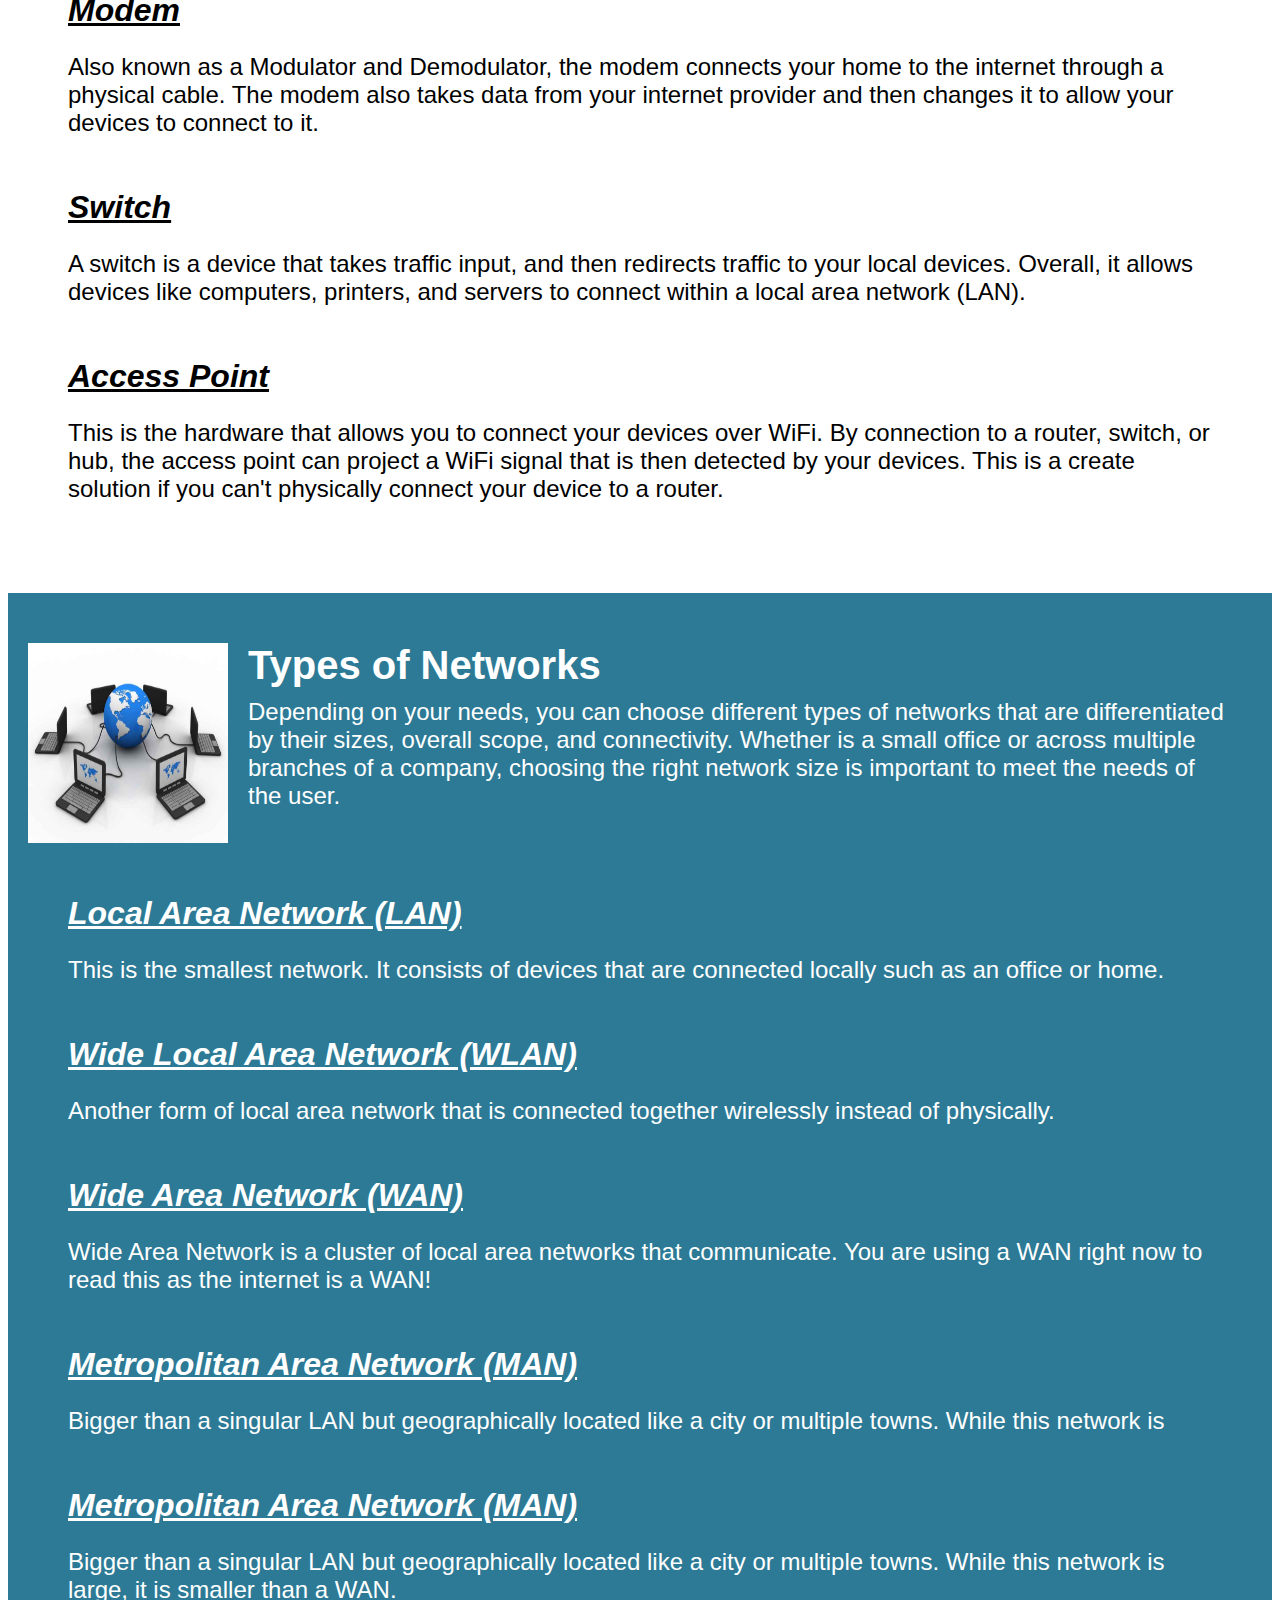
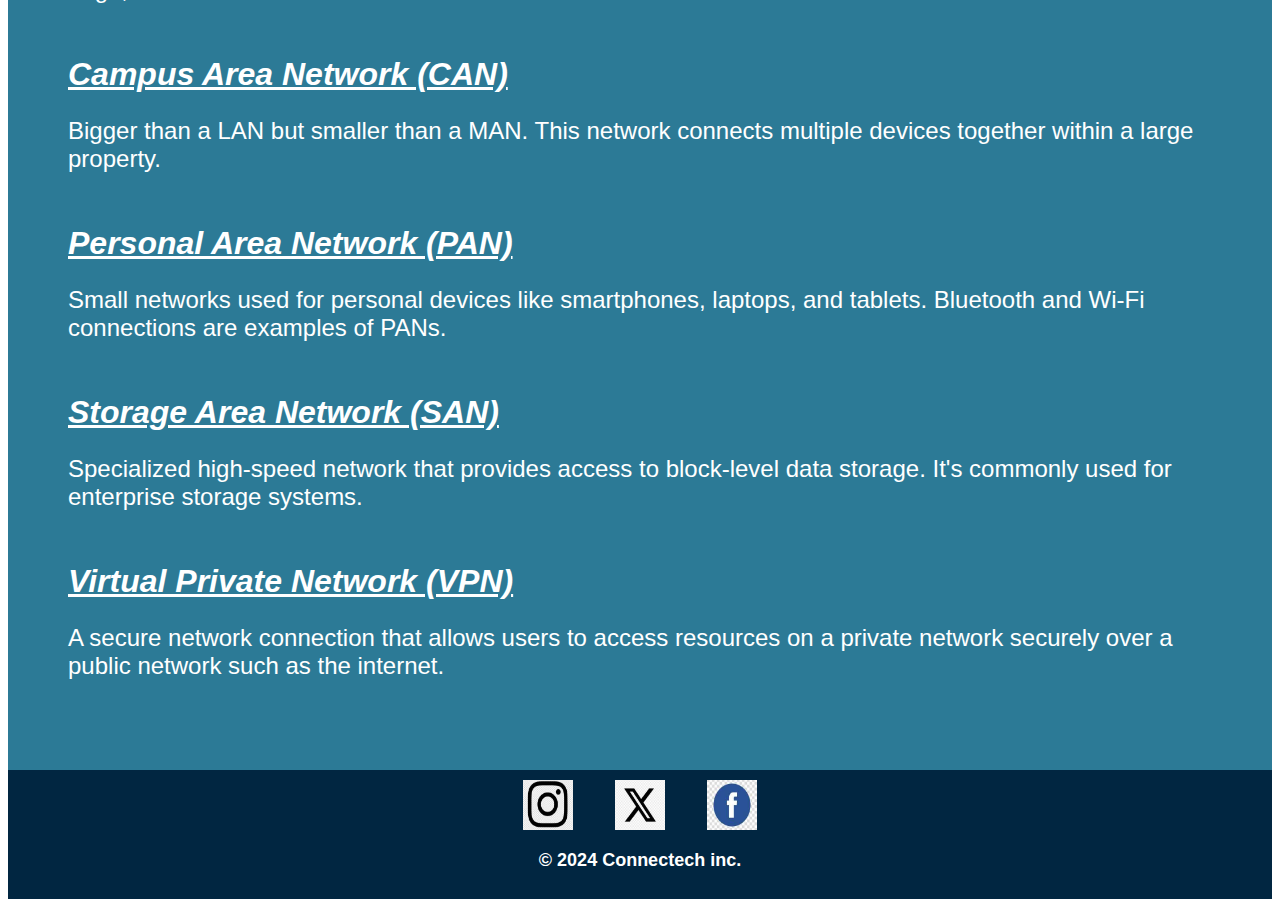
==== commit c1501e2c: "Add files via upload" ====
--- a/Basics.html
+++ b/Basics.html
@@ -1,18 +1,11 @@
 <!DOCTYPE html>
 <html lang="en">
-    <!-- Google tag (gtag.js) -->
-<script async src="https://www.googletagmanager.com/gtag/js?id=G-WH18ZFD9MK"></script>
-<script>
-  window.dataLayer = window.dataLayer || [];
-  function gtag(){dataLayer.push(arguments);}
-  gtag('js', new Date());
-
-  gtag('config', 'G-WH18ZFD9MK');
-</script>
 <head>
     <meta charset="UTF-8">
     <meta name="viewport" content="width=device-width, initial-scale=1.0">
-    <!-- More Meta Tags For SEO-->
+    <meta name="description" content="This website helps new people get aquainted with the basics of IT networking.">
+    <meta name="keywords" content="Network, CompTIA, Subscribe">
+    <meta name="author" content="Robert Schmidt">
     <title>IT Basic Curriculum</title>
     <link rel="stylesheet" href="CSS/stylesheet.css">
 </head>
@@ -28,7 +21,7 @@
             <li><a href="Basics.html">Basics</a></li>
             <li><a href="Certification.html">Certification</a></li>
             <li><a href="Study.html">Study Tools</a></li>
-            <li><a href="Contact.html">Contact</a></li>
+            <li><a href="Contact.html">Subscribe</a></li>
         </ul>
     </nav>
     <header class="HeroText" style="background-color: #0D2F90;">
@@ -41,7 +34,7 @@
         <div class="DKTITLE">
             <img src="images/OSIModel.jpg" alt="OSI Model">
         <div>
-            <h2>OSI Model</h2>
+            <h2 id="OSIID">OSI Model</h2>
             <p>The OSI (Open Systems Interconnection) model is the foundation for data communication across networks. 
                 Consisting of seven layers, the model breaks down the complex process needed to exchange information across multiple systems. 
                 Each layer of the OSI model serves a specific function in the communication process. 
@@ -84,7 +77,7 @@
         <div class="DKTITLE">
             <img src="images/TypeODevices.jpg" alt="Networking Devices">
             <div>
-            <h2>Networking Devices</h2>
+            <h2 id="DEVS">Networking Devices</h2>
             <p>These devices are hardware that allows us to facilitate connections and exchanges of data in a network. 
                 Without these devices, it would be nearly impossible to do any type of data exchange over the network.
                 They serve as the backbone of networking infrastructure to allow devices to communicate with each other.</p>
@@ -115,7 +108,7 @@
             <div class="DKTITLE">
             <img src="images/TypeONetwork.jpg" alt="Types of Networks">
             <div>
-            <h2>Types of Networks</h2>
+            <h2 id="Types">Types of Networks</h2>
             <p>Depending on your needs, you can choose different types of networks that are differentiated by their sizes, overall scope, and connectivity. Whether is a small office or across multiple branches of a company, choosing the right network size is important to meet the needs of the user.</p>
             </div>
             </div>
--- a/CSS/stylesheet.css
+++ b/CSS/stylesheet.css
@@ -1,71 +1,96 @@
-/*Robert Schmidt*/ 
-/*The goal on turn in was to have most if not all of my index page be done, 
-while also having a general layout that I can apply to the rest of the 
-website.*/
-
-  /*Global Styles*/
-/*Setting base zoom level for website*/
-html {zoom: 100%;}
-
-p, li {font-size: 24px;}
-
-h2 {font-size: 40px;}
-
-h3 {font-size: 32px;}
-
-
-
-/*Setting max width for images so I can have a easier time see the website
-while coding*/
-
-/*Font family for entire website*/
-body { font-family: Arial, Helvetica, sans-serif ;}
-
-  /* Navigation */
-/*Positions the navigation bar*/
-nav {position: relative;
+/* Robert Schmidt */
+/* The goal on turn in was to have most if not all of my index page be done,
+   while also having a general layout that I can apply to the rest of the
+   website. */
+
+/* Global Styles */
+
+/* Setting base zoom level for website */
+html {
+  zoom: 100%;
+}
+
+/* Set font size for paragraphs and list items */
+p, li {
+  font-size: 24px;
+}
+
+/* Set font size for h2 */
+h2 {
+  font-size: 40px;
+}
+
+/* Set font size for h3 */
+h3 {
+  font-size: 32px;
+}
+
+/* Font family for entire website */
+body {
+  font-family: Arial, Helvetica, sans-serif;
+}
+
+/* Navigation */
+
+/* Positions the navigation bar */
+nav {
+  position: relative;
   background-color: white;
-  overflow: hidden;}
-
-/*Aligns the navigation list horizontally*/
-nav a {float: left;}
-
-nav ul li {float: left;}
-/*This removes all of the default styling for the navigation list*/
-nav ul {list-style: none;
+  overflow: hidden;
+}
+
+/* Aligns the navigation list horizontally */
+nav a {
+  float: left;
+}
+
+nav ul li {
+  float: left;
+}
+
+/* This removes all of the default styling for the navigation list */
+nav ul {
+  list-style: none;
   margin-left: 200px;
-  padding: 0;}
-
-/*Stylization for all of the navigation links*/
-nav li a {color: black; /*Changes Color to black*/
-/*Removes the underline from the links*/
+  padding: 0;
+}
+
+/* Stylization for all of the navigation links */
+nav li a {
+  color: black; /* Changes Color to black */
+  /* Removes the underline from the links */
   text-decoration: none;
   padding: 14px 16px;
-/*Makes Nav links block elements for hover elements later*/
+  /* Makes Nav links block elements for hover elements later */
   display: block;
-/*Font Stylization for the links*/
+  /* Font Stylization for the links */
   font-weight: bold;
   font-size: 20px;
-/*Spaces out the links*/
-  margin-left: 20px;}
-
-/*Stylization for links while hovered*/
-nav li a:hover {background-color: black;
-  color: white;}
-
-/*Styling for fake company logo*/
-nav div img {position: relative; /*Positions logo relative to nav container*/
-/*Makes sure image dosent get clipped by hero banner*/
+  /* Spaces out the links */
+  margin-left: 20px;
+}
+
+/* Stylization for links while hovered */
+nav li a:hover {
+  background-color: black;
+  color: white;
+}
+
+/* Styling for fake company logo */
+nav img {
+  position: relative; /* Positions logo relative to nav container */
+  /* Makes sure image doesn't get clipped by hero banner */
   z-index: 300000;
   padding: 5px 10px;
   margin: 0;
   object-fit: cover;
   width: 169px;
-  height: 190px;}
-  
-  /* Hero Banner */
-
-/*Only going to comment on this one as they are all essentially the same*/
+  height: 190px;
+}
+
+/* Hero Banner */
+
+/* Hero section */
 #Hero {
   position: absolute;
   top: -100px;
@@ -77,6 +102,7 @@
   height: 100px;
 }
 
+/* Banner image */
 .Banner {
   position: relative;
   top: 0;
@@ -89,7 +115,7 @@
 /* Header Text */
 .HeroText {
   position: absolute;
-  top: 50%; /* Position the text vertically centered */
+  top: 80%; /* Position the text vertically centered */
   left: 50%; /* Position the text horizontally centered */
   transform: translate(-50%, -50%); /* Center the text using transform */
   text-align: center; /* Center align the text */
@@ -107,7 +133,8 @@
 /* Navigation */
 nav {
   position: relative; /* Add position relative to position the navigation bar */
-  z-index: 3;}
+  z-index: 3;
+}
 
 /* Call to Action */
 .Call2Action {
@@ -130,7 +157,7 @@
   cursor: pointer;
 }
 
-   /*Sectioning Format*/
+/* Sectioning Format */
 .DK {
   display: flex;
   position: relative; /* Change position to relative */
@@ -145,13 +172,15 @@
   align-items: flex-start; /* Align items vertically */
 }
 
-.DKTITLE h2, .DKTITLE p {margin: 0;}
+.DKTITLE h2, .DKTITLE p {
+  margin: 0;
+}
 
 .DKTITLE img {
   height: 200px;
   width: 200px;
   margin-right: 20px;
-  margin-left: 20px /* Add margin to separate image from text */
+  margin-left: 20px; /* Add margin to separate image from text */
 }
 
 .DKTITLE h2 {
@@ -170,9 +199,11 @@
   margin-left: 40px;
 }
 
-.DKWRIT h3 {font-style: italic;
+.DKWRIT h3 {
+  font-style: italic;
   text-decoration: underline;
-  margin-bottom: 0;}
+  margin-bottom: 0;
+}
 
 .DKWRIT p { 
   margin-bottom: 20px;
@@ -180,7 +211,7 @@
 }
 
 
-/*gallery*/
+/* Gallery */
 .gallery {
   display: grid;
   grid-template-columns: repeat(2, 1fr); 
@@ -191,8 +222,11 @@
   padding: 20px;
 }
 
-section img {width: 480px;
-  height: 400px;}
+section img {
+  width: 480px;
+  height: 400px;
+}
+
 section img {
   max-width: 100%;
 }
@@ -208,30 +242,29 @@
   width: 480px;
   margin-top: -10px;
   text-align: center;
-  
-}
-
-  /*Forms*/
+}
+
+/* Forms */
 /* Apply different background color to form text boxes */
 main section input[type="text"],
 main section input[type="email"],
 main section textarea {
-    background-color: lightgray; /* Change the color to your desired color */
-    color: black; /* Set text color */
-    border: 1px solid black; /* Add border for better visibility */
-    padding: 8px; /* Add padding for spacing */
-    margin-bottom: 10px; /* Add margin bottom for spacing between form elements */
-}
-
-  /*Footer*/
-
-/*Sets up footer size and color*/
+  background-color: lightgray; /* Change the color to your desired color */
+  color: black; /* Set text color */
+  border: 1px solid black; /* Add border for better visibility */
+  padding: 8px; /* Add padding for spacing */
+  margin-bottom: 10px; /* Add margin bottom for spacing between form elements */
+}
+
+/* Footer */
+
+/* Sets up footer size and color */
 footer {
   background: #012641;
   padding: 10px;
 }
 
-/*Sets up images for footer*/
+/* Sets up images for footer */
 .footerLogo {
   display: flex; 
   justify-content: center;
@@ -239,13 +272,13 @@
   align-items: center;
 }
 
-/*Image sizing*/
+/* Image sizing */
 .footerLogo img {
   width: 50px;
   height: 50px;
 }
 
-/*Footer Text Styling*/
+/* Footer Text Styling */
 .footerTxt {
   color: white;
   text-align: center;
@@ -253,8 +286,3 @@
   font-size: 18px;
   font-weight: bold;
 }
-
-  
-
- 
-  